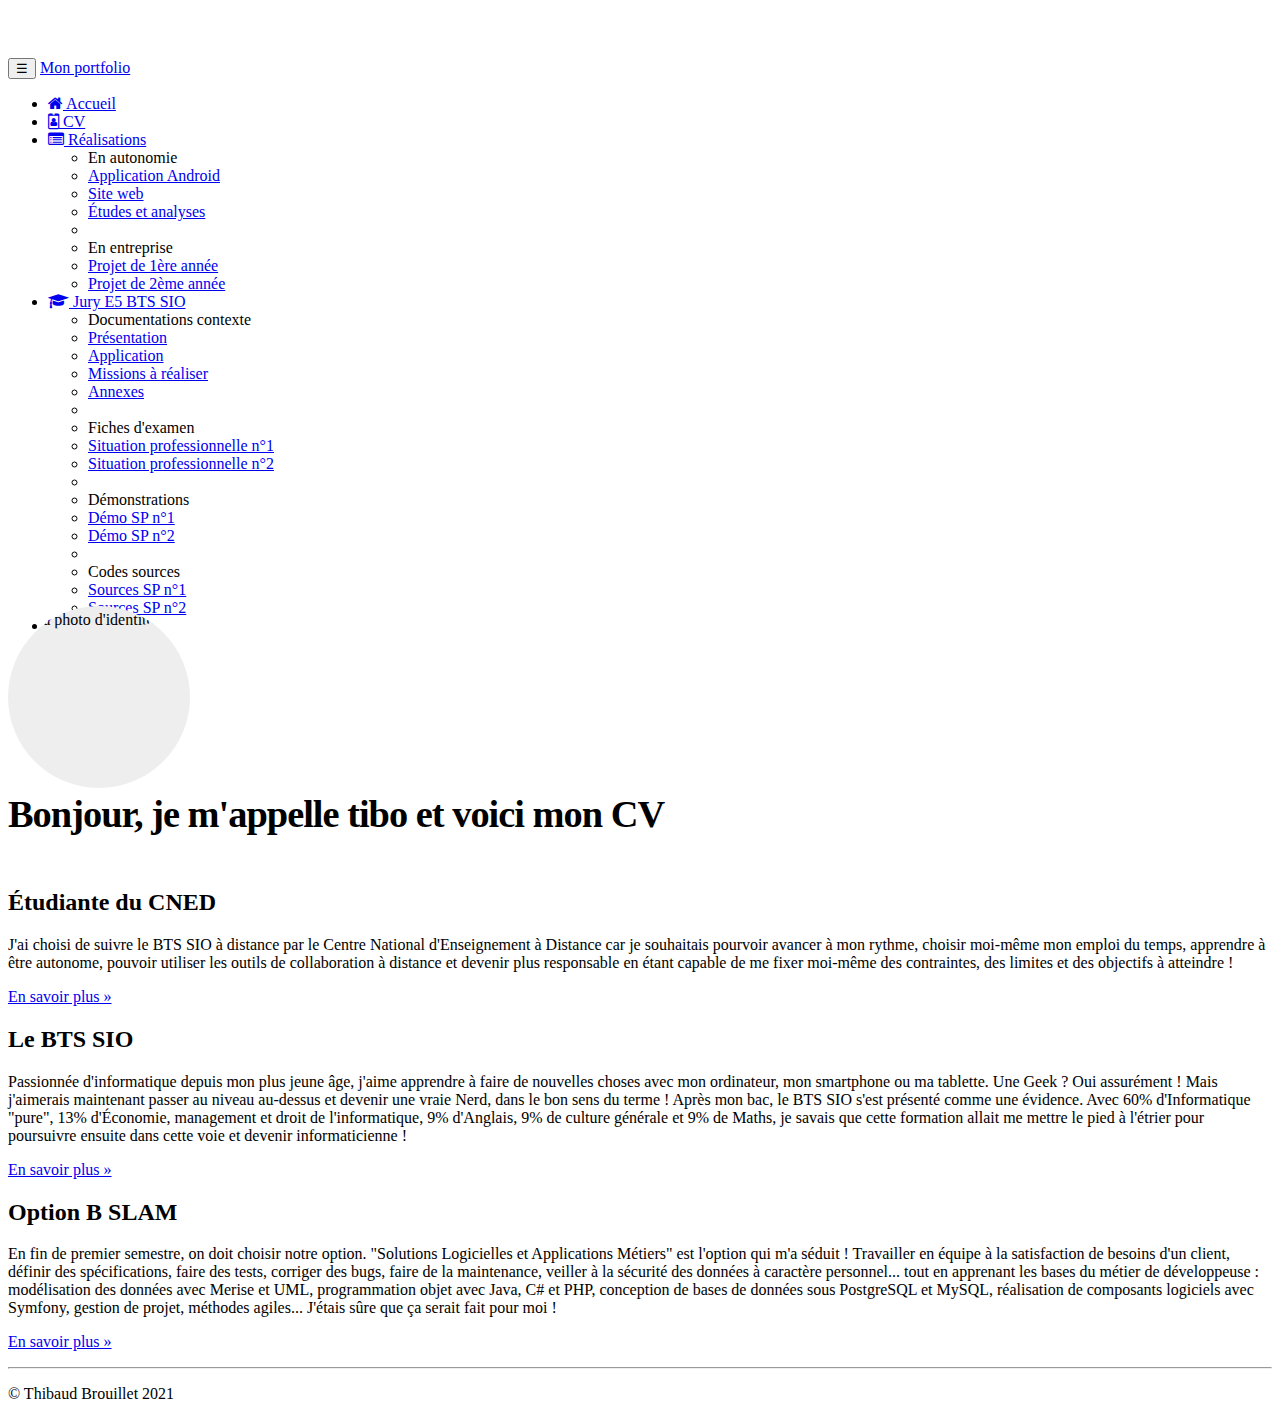
==== pages/cv.html @ 74fdf625 "ajout favicon" ====
<!DOCTYPE html>
<!--
To change this license header, choose License Headers in Project Properties.
To change this template file, choose Tools | Templates
and open the template in the editor.
-->
<html lang="fr">
    <head>
        <!-- Required meta tags -->
        <meta charset="utf-8">
        <meta name="viewport" content="width=device-width, initial-scale=1, shrink-to-fit=no">
        <meta name="description">
        <meta name="author" content="Thibaud Brouillet">
        <link rel="icon" href="../favicon.ico">

        <!-- Bootstrap CSS -->
        <link rel="stylesheet" href="https://cdn.jsdelivr.net/npm/bootstrap@4.6.1/dist/css/bootstrap.min.css" integrity="sha384-zCbKRCUGaJDkqS1kPbPd7TveP5iyJE0EjAuZQTgFLD2ylzuqKfdKlfG/eSrtxUkn" crossorigin="anonymous">
        <link href="https://maxcdn.bootstrapcdn.com/font-awesome/4.7.0/css/font-awesome.min.css"
              rel="stylesheet">
        <title>Portfolio de Thibaud Brouillet (BTS SIO 2022)</title>
        <link href="../css/cv.css" rel="stylesheet">
    </head>
        
    <body>
  

        <!-- Optional JavaScript; choose one of the two! -->

        <!-- Option 1: jQuery and Bootstrap Bundle (includes Popper) -->
        <script src="https://cdn.jsdelivr.net/npm/jquery@3.5.1/dist/jquery.slim.min.js" integrity="sha384-DfXdz2htPH0lsSSs5nCTpuj/zy4C+OGpamoFVy38MVBnE+IbbVYUew+OrCXaRkfj" crossorigin="anonymous"></script>
        <script src="https://cdn.jsdelivr.net/npm/bootstrap@4.6.1/dist/js/bootstrap.bundle.min.js" integrity="sha384-fQybjgWLrvvRgtW6bFlB7jaZrFsaBXjsOMm/tB9LTS58ONXgqbR9W8oWht/amnpF" crossorigin="anonymous"></script>

        <!-- Option 2: Separate Popper and Bootstrap JS -->
        <!--
        <script src="https://cdn.jsdelivr.net/npm/jquery@3.5.1/dist/jquery.slim.min.js" integrity="sha384-DfXdz2htPH0lsSSs5nCTpuj/zy4C+OGpamoFVy38MVBnE+IbbVYUew+OrCXaRkfj" crossorigin="anonymous"></script>
        <script src="https://cdn.jsdelivr.net/npm/popper.js@1.16.1/dist/umd/popper.min.js" integrity="sha384-9/reFTGAW83EW2RDu2S0VKaIzap3H66lZH81PoYlFhbGU+6BZp6G7niu735Sk7lN" crossorigin="anonymous"></script>
        <script src="https://cdn.jsdelivr.net/npm/bootstrap@4.6.1/dist/js/bootstrap.min.js" integrity="sha384-VHvPCCyXqtD5DqJeNxl2dtTyhF78xXNXdkwX1CZeRusQfRKp+tA7hAShOK/B/fQ2" crossorigin="anonymous"></script>
        -->
        <nav class="navbar navbar-dark bg-dark fixed-top navbar-expand-md">
            <div class="container">
                <button type="button" class="navbar-toggler" data-toggle="collapse"
                        data-target="#navbar" aria-controls="navbar">
                    <span class="sr-only">Navigation raccourcie</span>☰
                </button>
                <a class="navbar-brand" href="#">Mon portfolio</a>
                <div id="navbar" class="navbar-collapse collapse">
                    <ul class="nav navbar-nav">
                        <li class="active nav-item">
                            <a href="index.html" class="nav-link">
                                <span class="fa fa-home"></span> Accueil
                            </a>
                        </li>
                        <li class="nav-item">
                            <a href="pages/cv.html" class="nav-link">
                                <span class="fa fa-id-badge"></span> CV
                            </a>
                        </li>

                        <li class="dropdown nav-item">
                            <a href="#" class="dropdown-toggle nav-link"
                               data-toggle="dropdown" role="button">
                                <span class="fa fa-list-alt"></span> Réalisations <span class="caret"></span>
                            </a>
                            <ul class="dropdown-menu" role="menu">
                                <li role="presentation" class="dropdown-header dropdown-item">
                                    En autonomie</li>
                                <li role="presentation" class="dropdown-item">
                                    <a role="menuitem" href="#">Application Android</a>
                                </li>
                                <li role="presentation" class="dropdown-item">
                                    <a role="menuitem" href="#">Site web</a>
                                </li>
                                <li role="presentation" class="dropdown-item">
                                    <a role="menuitem" href="#">Études et analyses</a>
                                </li>
                                <li role="presentation" class="dropdown-divider"></li>
                                <li role="presentation" class="dropdown-header dropdown-item">
                                    En entreprise</li>
                                <li role="presentation" class="dropdown-item">
                                    <a role="menuitem" href="#">Projet de 1ère année</a>
                                </li>
                                <li role="presentation" class="dropdown-item">
                                    <a role="menuitem" href="#">Projet de 2ème année</a>
                                </li>
                            </ul>
                        </li>
                        <li class="dropdown nav-item">
                            <a href="#" class="dropdown-toggle nav-link"
                               data-toggle="dropdown" role="button">
                                <span class="fa fa-graduation-cap"></span>
                                Jury E5 BTS SIO
                                <span class="caret"></span>
                            </a>
                            <ul class="dropdown-menu" role="menu">
                                <li class="dropdown-header dropdown-item" role="presentation">
                                    Documentations contexte</li>
                                <li role="presentation" class="dropdown-item">
                                    <a role="menuitem" href="#">Présentation</a></li>
                                <li role="presentation" class="dropdown-item">
                                    <a role="menuitem" href="#">Application</a></li>
                                <li role="presentation" class="dropdown-item">
                                    <a role="menuitem" href="#">Missions à réaliser</a></li>
                                <li role="presentation" class="dropdown-item">
                                    <a role="menuitem" href="#">Annexes</a></li>
                                <li role="presentation" class="dropdown-divider"></li>
                                <li role="presentation" class="dropdown-header dropdown-item">
                                    Fiches d'examen</li>
                                <li role="presentation" class="dropdown-item">
                                    <a role="menuitem" href="#">Situation professionnelle n°1</a></li>
                                <li role="presentation" class="dropdown-item">
                                    <a role="menuitem" href="#">Situation professionnelle n°2</a></li>
                                <li role="presentation" class="dropdown-divider"></li>
                                <li role="presentation" class="dropdown-header dropdown-item">
                                    Démonstrations</li>
                                <li role="presentation" class="dropdown-item">
                                    <a role="menuitem" href="#">Démo SP n°1</a></li>
                                <li role="presentation" class="dropdown-item">
                                    <a role="menuitem" href="#">Démo SP n°2</a></li>
                                <li role="presentation" class="dropdown-divider"></li>
                                <li role="presentation" class="dropdown-header dropdown-item">
                                    Codes sources</li>
                                <li role="presentation" class="dropdown-item">
                                    <a role="menuitem" href="#">Sources SP n°1</a></li>
                                <li role="presentation" class="dropdown-item">
                                    <a role="menuitem" href="#">Sources SP n°2</a></li>
                            </ul>
                        </li>

                        <li class="nav-item">
                            <a href="#" class="nav-link"><span class="fa fa-envelope"></span>
                                Me contacter
                            </a>
                        </li>

                    </ul>
                </div>
            </div>    
        </nav>
        
        <div class="jumbotron">
            <div class="container">
                <div class="row cadreCV">
                    <div id="cv-entete" class="text-center">
                        <div id="cv-photo">
                            <img src="../images/tibo.png" alt="Ma photo d'identité">
                        </div>
                        <div id="cv-intro">
                            <h1>Bonjour, je m'appelle tibo et voici mon CV</h1>
                        </div>
                    </div>
                </div>
            </div>
        </div>
        
        <footer>
            <div class="container">
                <div class="row">
                    <div class="col-lg-4">
                        <h2>Étudiante du CNED</h2>
                        <p>J'ai choisi de suivre le BTS SIO à distance par le Centre National
                            d'Enseignement à Distance car je souhaitais pourvoir avancer à mon rythme,
                            choisir moi-même mon emploi du temps, apprendre à être autonome, pouvoir
                            utiliser les outils de collaboration à distance et devenir plus responsable en
                            étant capable de me fixer moi-même des contraintes, des limites et des
                            objectifs à atteindre !
                        </p>
                        <p><a class="btn btn-secondary" href="http://www.cned.fr" target="_blank"
                              role="button">En savoir plus »</a>
                        </p>
                    </div>
                    <div class="col-lg-4">
                        <h2>Le BTS SIO</h2>
                        <p>Passionnée d'informatique depuis mon plus jeune âge, j'aime apprendre à faire
                            de nouvelles choses avec mon ordinateur, mon smartphone ou ma tablette. Une
                            Geek ? Oui assurément ! Mais j'aimerais maintenant passer au niveau au-dessus
                            et devenir une vraie Nerd, dans le bon sens du terme ! Après mon bac, le BTS
                            SIO s'est présenté comme une évidence. Avec 60% d'Informatique "pure", 13%
                            d'Économie, management et droit de l'informatique, 9% d'Anglais, 9% de culture
                            générale et 9% de Maths, je savais que cette formation allait me mettre le
                            pied à l'étrier pour poursuivre ensuite dans cette voie et devenir
                            informaticienne !
                        </p>
                        <p><a class="btn btn-secondary" href="https://fr.wikipedia.org/wiki/Brevet_de_tec
                              hnicien_supérieur_-_Services_informatiques_aux_organisations"
                              target="_blank" role="button">En savoir plus »</a>
                        </p>
                    </div>
                    <div class="col-lg-4">
                        <h2>Option B SLAM</h2>
                        <p>En fin de premier semestre, on doit choisir notre option. "Solutions
                            Logicielles et Applications Métiers" est l'option qui m'a séduit&nbsp;!
                            Travailler en équipe à la satisfaction de besoins d'un client, définir des
                            spécifications, faire des tests, corriger des bugs, faire de la maintenance,
                            veiller à la sécurité des données à caractère personnel... tout en apprenant
                            les bases du métier de développeuse : modélisation des données
                            avec Merise et UML, programmation objet avec Java, C# et PHP, conception
                            de bases de données sous PostgreSQL et MySQL, réalisation de
                            composants logiciels avec Symfony, gestion de projet, méthodes agiles...
                            J'étais sûre que ça serait fait pour moi !
                        </p>
                        <p><a class="btn btn-secondary" href="https://www.onisep.fr/Ressources/Univers-Fo
                              rmation/Formations/Post-bac/bts-services-informatiques-aux-organisations-op
                              tion-b-solutions-logicielles-et-applications-metiers" target="_blank"
                              role="button">En savoir plus »</a>
                        </p>
                    </div>
                </div>
                <hr>
                <p class="text-center" id="copyright">© Thibaud Brouillet 2021</p>
            </div>
        </footer> 

    
       
    </body>
</html>
---- css/cv.css ----
/*
To change this license header, choose License Headers in Project Properties.
To change this template file, choose Tools | Templates
and open the template in the editor.
*/
/* 
    Created on : 16 déc. 2021, 13:54:42
    Author     : thibaud.brouillet
*/

body { padding-top: 50px; }
.cadreCV { padding-bottom: 15px; background: white; }
/****************************************
* En-tête du CV
****************************************/
#cv-entete { margin-top: -45px; width: 100%;}
#cv-photo { width: 172px; height: 172px; border-radius: 50%; overflow: hidden; padding: 5px;
 background: #eee; display: inline-block; }
#cv-photo img { width: 160px; height: 160px; border-radius: 50%; }
#cv-intro h1 { margin: 0; padding: 0; font-size: 2.4em; font-weight: 700;
 letter-spacing: -1px;}
#cv-intro h1 span { color: rgb(226,0,26); }
#cv-intro::after { background: url('css/images/ligne.png'); /* Dossier "images" est un sous-
 dossier de "css" (à créer) */
 width: 100%; height: 3px; margin-top: 15px; content: ''; display: block;}
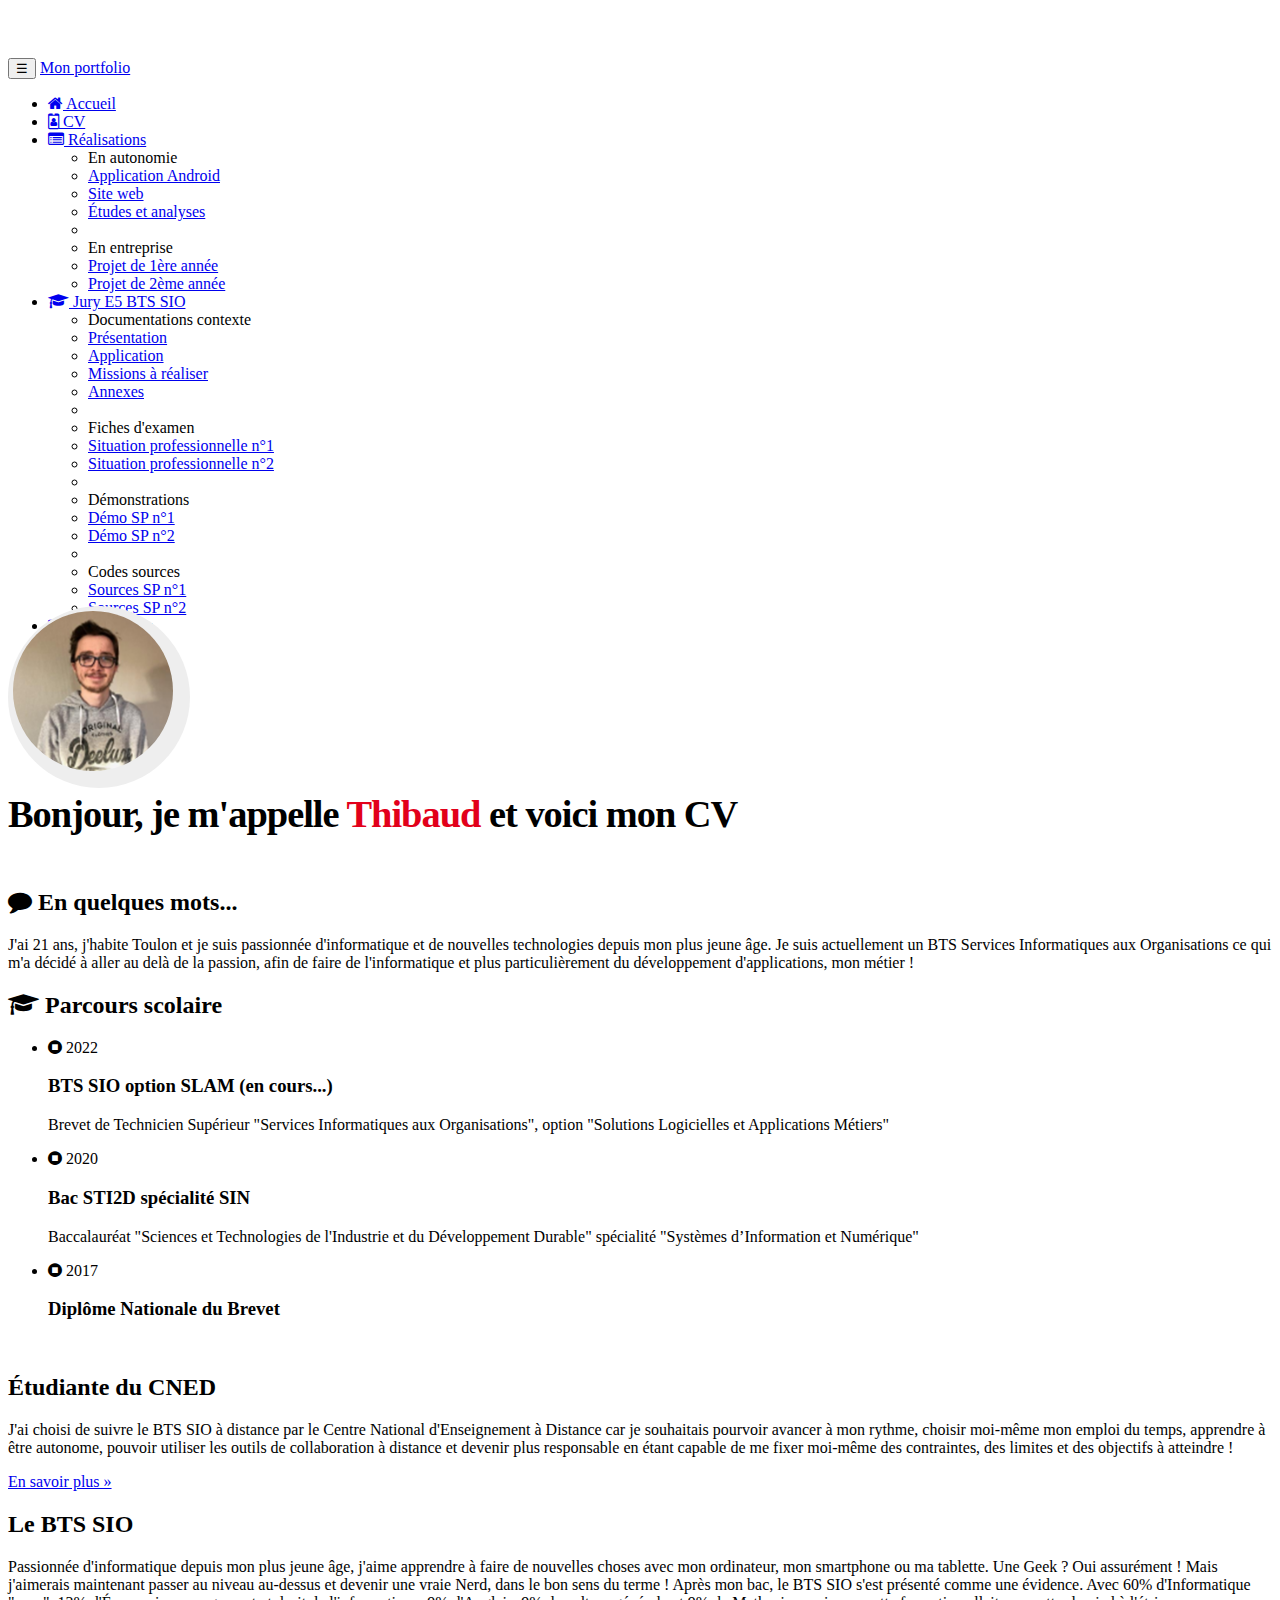
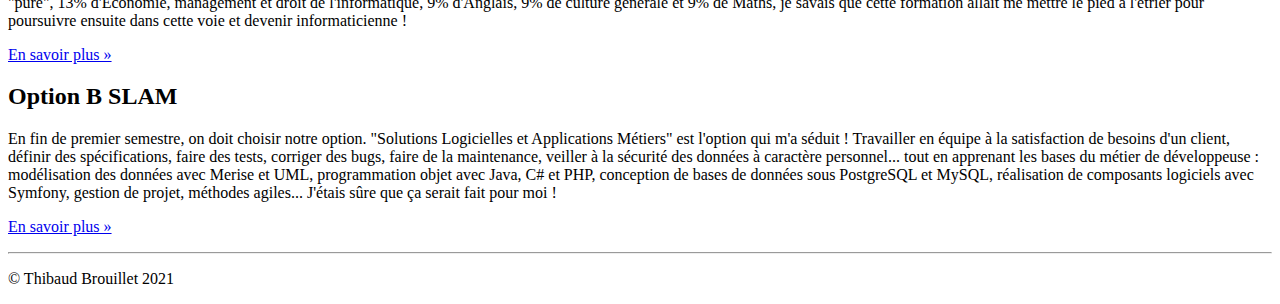
==== commit dafe0c40: "ajout partie gauche tableau" ====
--- a/pages/cv.html
+++ b/pages/cv.html
@@ -20,9 +20,9 @@
         <title>Portfolio de Thibaud Brouillet (BTS SIO 2022)</title>
         <link href="../css/cv.css" rel="stylesheet">
     </head>
-        
+
     <body>
-  
+
 
         <!-- Optional JavaScript; choose one of the two! -->
 
@@ -136,7 +136,7 @@
                 </div>
             </div>    
         </nav>
-        
+
         <div class="jumbotron">
             <div class="container">
                 <div class="row cadreCV">
@@ -145,13 +145,67 @@
                             <img src="../images/tibo.png" alt="Ma photo d'identité">
                         </div>
                         <div id="cv-intro">
-                            <h1>Bonjour, je m'appelle tibo et voici mon CV</h1>
+                            <h1>Bonjour, je m'appelle <span>Thibaud</span>  et voici mon CV</h1>
                         </div>
                     </div>
                 </div>
             </div>
         </div>
-        
+
+        <div class="row cadreCV">
+            <div class="col-xs-12 col-sm-7">
+                <!-- Partie gauche -->
+                <div class="rubrique clearfix">
+                    <h2><span class="fa fa-comment"></span> En quelques mots...</h2>
+                    <p>J'ai 21 ans, j'habite Toulon et je suis passionnée d'informatique et de
+                        nouvelles technologies depuis mon plus jeune âge. Je suis actuellement un
+                        BTS Services Informatiques aux Organisations ce qui m'a décidé à aller au
+                        delà de la passion, afin de faire de l'informatique et plus particulièrement
+                        du développement d'applications, mon métier&nbsp;!
+                    </p>
+                    <div class="rubrique clearfix">
+                        <h2><span class="fa fa-graduation-cap"></span> Parcours scolaire</h2>
+                        <ul id="parcours" class="clearfix">
+                            <li>
+                                <div class="date float-left">
+                                    <span class="fa fa-stop-circle"></span>&nbsp;2022
+                                </div>
+                                <div class="details float-right">
+                                    <h3>BTS SIO option SLAM (en cours...)</h3>
+                                    <p>Brevet de Technicien Supérieur "Services Informatiques aux
+                                        Organisations", option "Solutions Logicielles et Applications
+                                        Métiers"</p>
+                                </div>
+                            </li>
+                            <li>
+                                <div class="date float-left">
+                                    <span class="fa fa-stop-circle"></span>&nbsp;2020
+                                </div>
+                                <div class="details float-right">
+                                    <h3>Bac STI2D spécialité SIN</h3>
+                                    <p>Baccalauréat "Sciences et Technologies de l'Industrie et du
+                                        Développement Durable" spécialité "Systèmes d’Information et
+                                        Numérique"</p>
+                                </div>
+                            </li>
+                            <li>
+                                <div class="date float-left">
+                                    <span class="fa fa-stop-circle"></span>&nbsp;2017
+                                </div>
+                                <div class="details float-right">
+                                    <h3>Diplôme Nationale du Brevet</h3>
+                                    <p></p>
+                                </div>
+                            </li>
+                        </ul>
+                    </div>
+                </div>
+            </div>
+            <div class="col-xs-12 col-sm-5">
+                <!-- Partie droite -->
+            </div>
+        </div>
+
         <footer>
             <div class="container">
                 <div class="row">
@@ -210,7 +264,7 @@
             </div>
         </footer> 
 
-    
-       
+
+
     </body>
 </html>
--- a/css/cv.css
+++ b/css/cv.css
@@ -22,4 +22,4 @@
 #cv-intro h1 span { color: rgb(226,0,26); }
 #cv-intro::after { background: url('css/images/ligne.png'); /* Dossier "images" est un sous-
  dossier de "css" (à créer) */
- width: 100%; height: 3px; margin-top: 15px; content: ''; display: block;}+ width: 100%; height: 3px; margin-top: 15px; content: ''; display: block;}
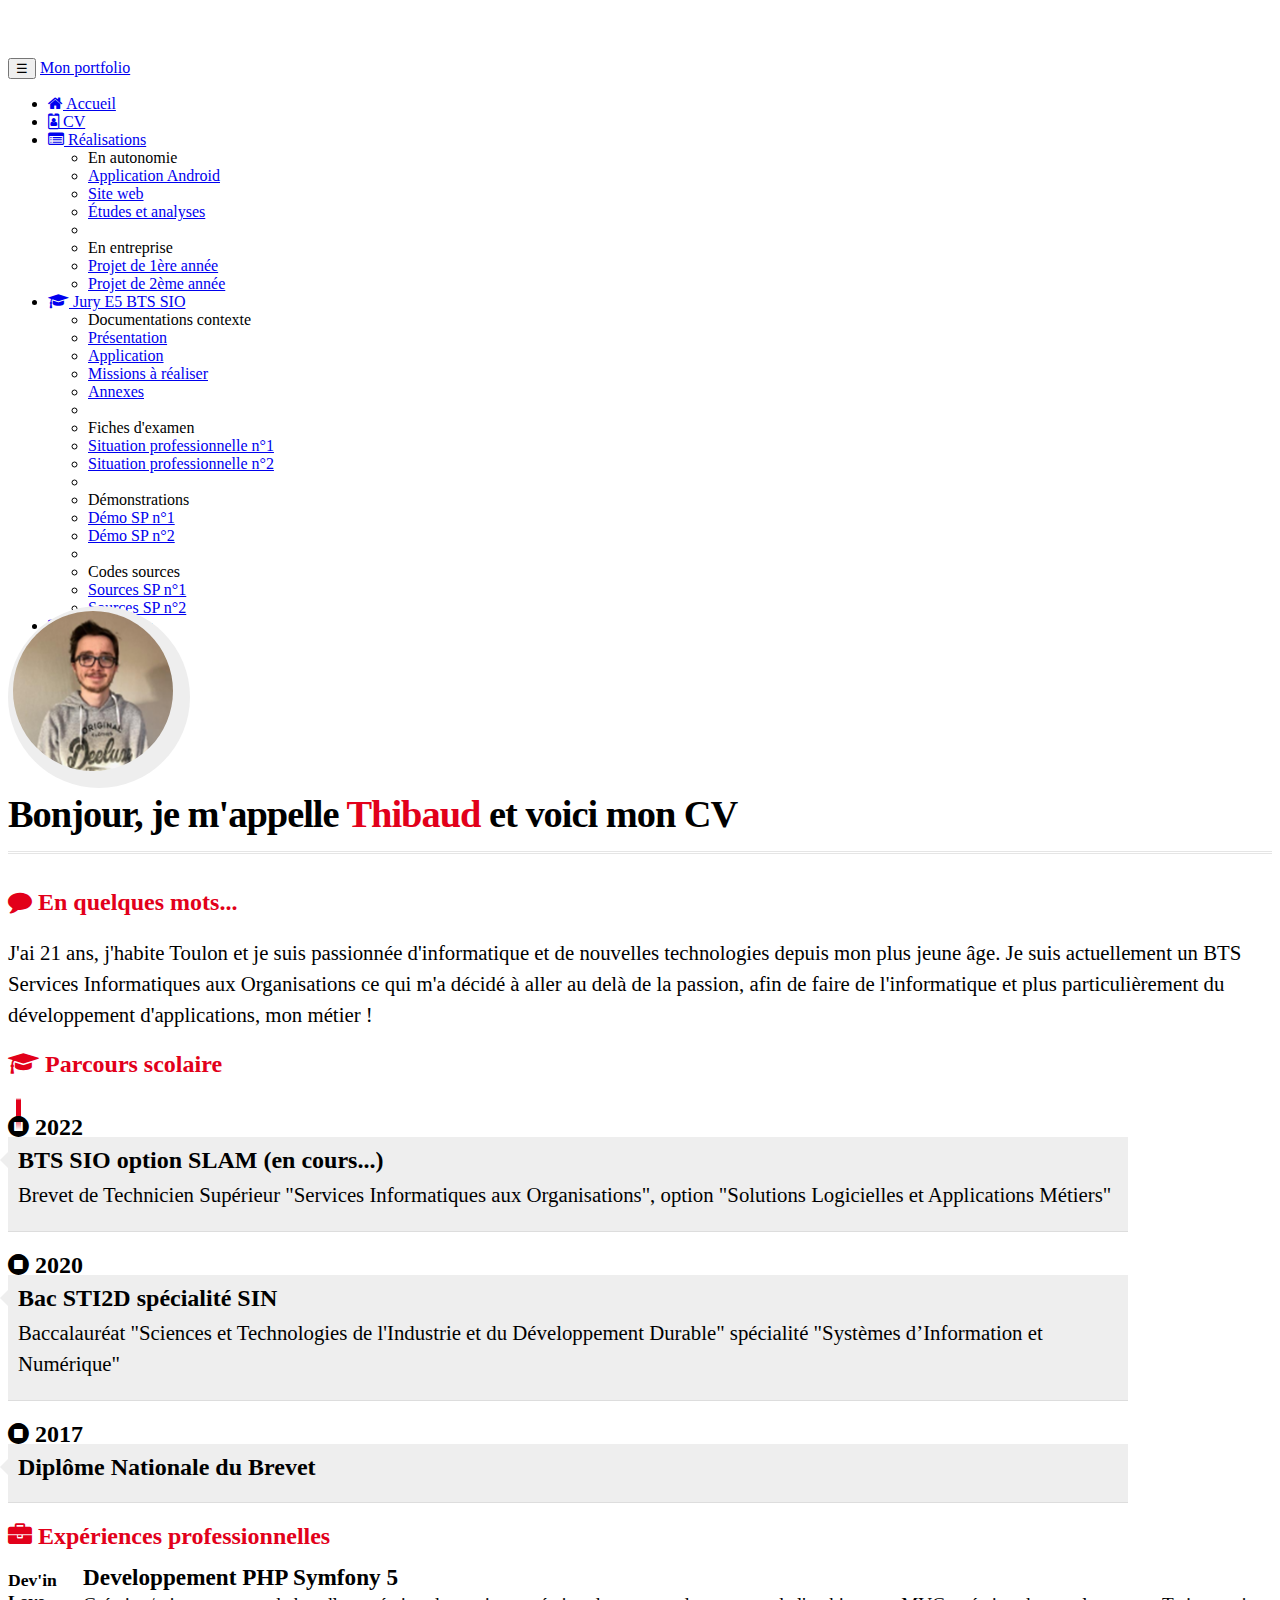
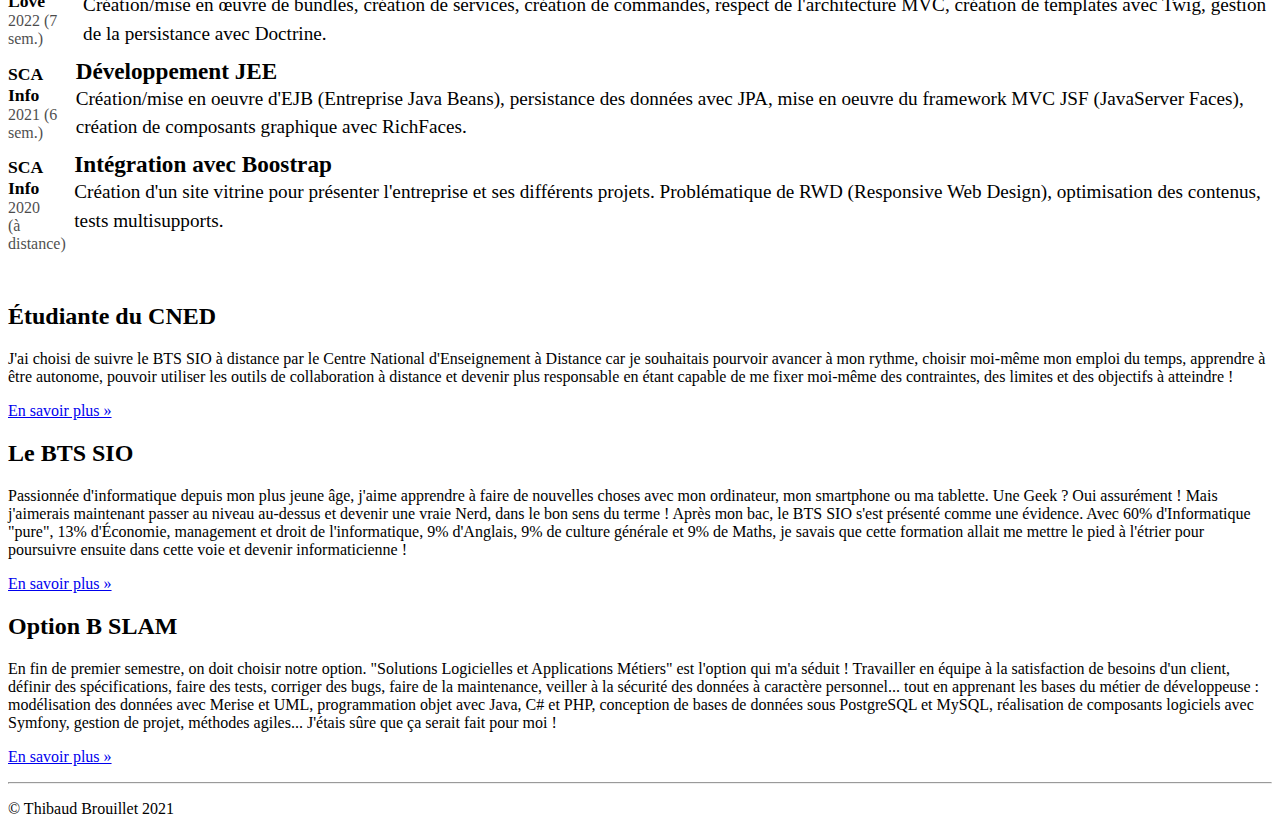
==== commit 77c8393e: "correction affichage div" ====
--- a/pages/cv.html
+++ b/pages/cv.html
@@ -46,7 +46,7 @@
                 <div id="navbar" class="navbar-collapse collapse">
                     <ul class="nav navbar-nav">
                         <li class="active nav-item">
-                            <a href="index.html" class="nav-link">
+                            <a href="../index.html" class="nav-link">
                                 <span class="fa fa-home"></span> Accueil
                             </a>
                         </li>
@@ -149,122 +149,164 @@
                         </div>
                     </div>
                 </div>
-            </div>
-        </div>
-
-        <div class="row cadreCV">
-            <div class="col-xs-12 col-sm-7">
-                <!-- Partie gauche -->
-                <div class="rubrique clearfix">
-                    <h2><span class="fa fa-comment"></span> En quelques mots...</h2>
-                    <p>J'ai 21 ans, j'habite Toulon et je suis passionnée d'informatique et de
-                        nouvelles technologies depuis mon plus jeune âge. Je suis actuellement un
-                        BTS Services Informatiques aux Organisations ce qui m'a décidé à aller au
-                        delà de la passion, afin de faire de l'informatique et plus particulièrement
-                        du développement d'applications, mon métier&nbsp;!
-                    </p>
-                    <div class="rubrique clearfix">
-                        <h2><span class="fa fa-graduation-cap"></span> Parcours scolaire</h2>
-                        <ul id="parcours" class="clearfix">
-                            <li>
-                                <div class="date float-left">
-                                    <span class="fa fa-stop-circle"></span>&nbsp;2022
-                                </div>
-                                <div class="details float-right">
-                                    <h3>BTS SIO option SLAM (en cours...)</h3>
-                                    <p>Brevet de Technicien Supérieur "Services Informatiques aux
-                                        Organisations", option "Solutions Logicielles et Applications
-                                        Métiers"</p>
-                                </div>
-                            </li>
-                            <li>
-                                <div class="date float-left">
-                                    <span class="fa fa-stop-circle"></span>&nbsp;2020
-                                </div>
-                                <div class="details float-right">
-                                    <h3>Bac STI2D spécialité SIN</h3>
-                                    <p>Baccalauréat "Sciences et Technologies de l'Industrie et du
-                                        Développement Durable" spécialité "Systèmes d’Information et
-                                        Numérique"</p>
-                                </div>
-                            </li>
-                            <li>
-                                <div class="date float-left">
-                                    <span class="fa fa-stop-circle"></span>&nbsp;2017
-                                </div>
-                                <div class="details float-right">
-                                    <h3>Diplôme Nationale du Brevet</h3>
-                                    <p></p>
-                                </div>
-                            </li>
-                        </ul>
+
+
+
+                <div class="row cadreCV">
+                    <div class="col-xs-12 col-sm-7">
+                        <!-- Partie gauche -->
+                        <div class="rubrique clearfix">
+                            <h2><span class="fa fa-comment"></span> En quelques mots...</h2>
+                            <p>J'ai 21 ans, j'habite Toulon et je suis passionnée d'informatique et de
+                                nouvelles technologies depuis mon plus jeune âge. Je suis actuellement un
+                                BTS Services Informatiques aux Organisations ce qui m'a décidé à aller au
+                                delà de la passion, afin de faire de l'informatique et plus particulièrement
+                                du développement d'applications, mon métier&nbsp;!
+                            </p>
+                            <div class="rubrique clearfix">
+                                <h2><span class="fa fa-graduation-cap"></span> Parcours scolaire</h2>
+                                <ul id="parcours" class="clearfix">
+                                    <li>
+                                        <div class="date float-left">
+                                            <span class="fa fa-stop-circle"></span>&nbsp;2022
+                                        </div>
+                                        <div class="details float-right">
+                                            <h3>BTS SIO option SLAM (en cours...)</h3>
+                                            <p>Brevet de Technicien Supérieur "Services Informatiques aux
+                                                Organisations", option "Solutions Logicielles et Applications
+                                                Métiers"</p>
+                                        </div>
+                                    </li>
+                                    <li>
+                                        <div class="date float-left">
+                                            <span class="fa fa-stop-circle"></span>&nbsp;2020
+                                        </div>
+                                        <div class="details float-right">
+                                            <h3>Bac STI2D spécialité SIN</h3>
+                                            <p>Baccalauréat "Sciences et Technologies de l'Industrie et du
+                                                Développement Durable" spécialité "Systèmes d’Information et
+                                                Numérique"</p>
+                                        </div>
+                                    </li>
+                                    <li>
+                                        <div class="date float-left">
+                                            <span class="fa fa-stop-circle"></span>&nbsp;2017
+                                        </div>
+                                        <div class="details float-right">
+                                            <h3>Diplôme Nationale du Brevet</h3>
+                                            <p></p>
+                                        </div>
+                                    </li>
+                                </ul>
+                            </div>
+                        </div>
+                    </div>
+                    <div class="col-xs-12 col-sm-5">
+                        <!-- Partie droite -->
+                        <div class="rubrique clearfix">
+                            <h2><span class="fa fa-briefcase"></span> Expériences professionnelles</h2>
+                            <div class="experience clearfix">
+                                <div class="col-3">
+                                    <div class="lieu">Dev'in Love</div>
+                                    <div class="date">2022 (7 sem.)</div>
+                                </div>
+                                <div class="col-9">
+                                    <div class="profession">Developpement PHP Symfony 5</div>
+                                    <div class="details">Création/mise en œuvre de bundles, création de services,
+                                        création de commandes, respect de l'architecture MVC, création de templates
+                                        avec Twig, gestion de la persistance avec Doctrine.
+                                    </div>
+                                </div>
+                            </div>
+                            <div class="experience clearfix">
+                                <div class="col-3">
+                                    <div class="lieu">SCA Info</div>
+                                    <div class="date">2021 (6 sem.)</div>
+                                </div>
+                                <div class="col-9">
+                                    <div class="profession">Développement JEE</div>
+                                    <div class="details">Création/mise en oeuvre d'EJB (Entreprise Java Beans),
+                                        persistance des données avec JPA, mise en oeuvre du framework MVC JSF
+                                        (JavaServer Faces), création de composants graphique avec RichFaces.
+                                    </div>
+                                </div>
+                            </div>
+                            <div class="experience clearfix">
+                                <div class="col-3">
+                                    <div class="lieu">SCA Info</div>
+                                    <div class="date">2020<br>(à distance)</div>
+                                </div>
+                                <div class="col-9">
+                                    <div class="profession">Intégration avec Boostrap</div>
+                                    <div class="details">Création d'un site vitrine pour présenter l'entreprise et
+                                        ses différents projets. Problématique de RWD (Responsive Web Design),
+                                        optimisation des contenus, tests multisupports.
+                                    </div>
+                                </div>
+                            </div>
+                        </div>
+
                     </div>
                 </div>
             </div>
-            <div class="col-xs-12 col-sm-5">
-                <!-- Partie droite -->
-            </div>
+
+            <footer>
+                <div class="container">
+                    <div class="row">
+                        <div class="col-lg-4">
+                            <h2>Étudiante du CNED</h2>
+                            <p>J'ai choisi de suivre le BTS SIO à distance par le Centre National
+                                d'Enseignement à Distance car je souhaitais pourvoir avancer à mon rythme,
+                                choisir moi-même mon emploi du temps, apprendre à être autonome, pouvoir
+                                utiliser les outils de collaboration à distance et devenir plus responsable en
+                                étant capable de me fixer moi-même des contraintes, des limites et des
+                                objectifs à atteindre !
+                            </p>
+                            <p><a class="btn btn-secondary" href="http://www.cned.fr" target="_blank"
+                                  role="button">En savoir plus »</a>
+                            </p>
+                        </div>
+                        <div class="col-lg-4">
+                            <h2>Le BTS SIO</h2>
+                            <p>Passionnée d'informatique depuis mon plus jeune âge, j'aime apprendre à faire
+                                de nouvelles choses avec mon ordinateur, mon smartphone ou ma tablette. Une
+                                Geek ? Oui assurément ! Mais j'aimerais maintenant passer au niveau au-dessus
+                                et devenir une vraie Nerd, dans le bon sens du terme ! Après mon bac, le BTS
+                                SIO s'est présenté comme une évidence. Avec 60% d'Informatique "pure", 13%
+                                d'Économie, management et droit de l'informatique, 9% d'Anglais, 9% de culture
+                                générale et 9% de Maths, je savais que cette formation allait me mettre le
+                                pied à l'étrier pour poursuivre ensuite dans cette voie et devenir
+                                informaticienne !
+                            </p>
+                            <p><a class="btn btn-secondary" href="https://fr.wikipedia.org/wiki/Brevet_de_tec
+                                  hnicien_supérieur_-_Services_informatiques_aux_organisations"
+                                  target="_blank" role="button">En savoir plus »</a>
+                            </p>
+                        </div>
+                        <div class="col-lg-4">
+                            <h2>Option B SLAM</h2>
+                            <p>En fin de premier semestre, on doit choisir notre option. "Solutions
+                                Logicielles et Applications Métiers" est l'option qui m'a séduit&nbsp;!
+                                Travailler en équipe à la satisfaction de besoins d'un client, définir des
+                                spécifications, faire des tests, corriger des bugs, faire de la maintenance,
+                                veiller à la sécurité des données à caractère personnel... tout en apprenant
+                                les bases du métier de développeuse : modélisation des données
+                                avec Merise et UML, programmation objet avec Java, C# et PHP, conception
+                                de bases de données sous PostgreSQL et MySQL, réalisation de
+                                composants logiciels avec Symfony, gestion de projet, méthodes agiles...
+                                J'étais sûre que ça serait fait pour moi !
+                            </p>
+                            <p><a class="btn btn-secondary" href="https://www.onisep.fr/Ressources/Univers-Fo
+                                  rmation/Formations/Post-bac/bts-services-informatiques-aux-organisations-op
+                                  tion-b-solutions-logicielles-et-applications-metiers" target="_blank"
+                                  role="button">En savoir plus »</a>
+                            </p>
+                        </div>
+                    </div>
+                    <hr>
+                    <p class="text-center" id="copyright">© Thibaud Brouillet 2021</p>
+                </div>
         </div>
-
-        <footer>
-            <div class="container">
-                <div class="row">
-                    <div class="col-lg-4">
-                        <h2>Étudiante du CNED</h2>
-                        <p>J'ai choisi de suivre le BTS SIO à distance par le Centre National
-                            d'Enseignement à Distance car je souhaitais pourvoir avancer à mon rythme,
-                            choisir moi-même mon emploi du temps, apprendre à être autonome, pouvoir
-                            utiliser les outils de collaboration à distance et devenir plus responsable en
-                            étant capable de me fixer moi-même des contraintes, des limites et des
-                            objectifs à atteindre !
-                        </p>
-                        <p><a class="btn btn-secondary" href="http://www.cned.fr" target="_blank"
-                              role="button">En savoir plus »</a>
-                        </p>
-                    </div>
-                    <div class="col-lg-4">
-                        <h2>Le BTS SIO</h2>
-                        <p>Passionnée d'informatique depuis mon plus jeune âge, j'aime apprendre à faire
-                            de nouvelles choses avec mon ordinateur, mon smartphone ou ma tablette. Une
-                            Geek ? Oui assurément ! Mais j'aimerais maintenant passer au niveau au-dessus
-                            et devenir une vraie Nerd, dans le bon sens du terme ! Après mon bac, le BTS
-                            SIO s'est présenté comme une évidence. Avec 60% d'Informatique "pure", 13%
-                            d'Économie, management et droit de l'informatique, 9% d'Anglais, 9% de culture
-                            générale et 9% de Maths, je savais que cette formation allait me mettre le
-                            pied à l'étrier pour poursuivre ensuite dans cette voie et devenir
-                            informaticienne !
-                        </p>
-                        <p><a class="btn btn-secondary" href="https://fr.wikipedia.org/wiki/Brevet_de_tec
-                              hnicien_supérieur_-_Services_informatiques_aux_organisations"
-                              target="_blank" role="button">En savoir plus »</a>
-                        </p>
-                    </div>
-                    <div class="col-lg-4">
-                        <h2>Option B SLAM</h2>
-                        <p>En fin de premier semestre, on doit choisir notre option. "Solutions
-                            Logicielles et Applications Métiers" est l'option qui m'a séduit&nbsp;!
-                            Travailler en équipe à la satisfaction de besoins d'un client, définir des
-                            spécifications, faire des tests, corriger des bugs, faire de la maintenance,
-                            veiller à la sécurité des données à caractère personnel... tout en apprenant
-                            les bases du métier de développeuse : modélisation des données
-                            avec Merise et UML, programmation objet avec Java, C# et PHP, conception
-                            de bases de données sous PostgreSQL et MySQL, réalisation de
-                            composants logiciels avec Symfony, gestion de projet, méthodes agiles...
-                            J'étais sûre que ça serait fait pour moi !
-                        </p>
-                        <p><a class="btn btn-secondary" href="https://www.onisep.fr/Ressources/Univers-Fo
-                              rmation/Formations/Post-bac/bts-services-informatiques-aux-organisations-op
-                              tion-b-solutions-logicielles-et-applications-metiers" target="_blank"
-                              role="button">En savoir plus »</a>
-                        </p>
-                    </div>
-                </div>
-                <hr>
-                <p class="text-center" id="copyright">© Thibaud Brouillet 2021</p>
-            </div>
-        </footer> 
-
-
-
-    </body>
+    </footer> 
+</body>
 </html>
--- a/css/cv.css
+++ b/css/cv.css
@@ -15,11 +15,62 @@
 ****************************************/
 #cv-entete { margin-top: -45px; width: 100%;}
 #cv-photo { width: 172px; height: 172px; border-radius: 50%; overflow: hidden; padding: 5px;
- background: #eee; display: inline-block; }
+            background: #eee; display: inline-block; }
 #cv-photo img { width: 160px; height: 160px; border-radius: 50%; }
 #cv-intro h1 { margin: 0; padding: 0; font-size: 2.4em; font-weight: 700;
- letter-spacing: -1px;}
+               letter-spacing: -1px;}
 #cv-intro h1 span { color: rgb(226,0,26); }
-#cv-intro::after { background: url('css/images/ligne.png'); /* Dossier "images" est un sous-
+#cv-intro::after { background: url(../css/images/ligne.png); /* Dossier "images" est un sous-
  dossier de "css" (à créer) */
- width: 100%; height: 3px; margin-top: 15px; content: ''; display: block;}
+                   width: 100%; height: 3px; margin-top: 15px; content: ''; display: block;}
+
+/****************************************
+* Rubriques
+****************************************/
+.rubrique { margin-bottom: 15px; }
+.rubrique h2 { color: rgb(226,0,26); }
+.rubrique h2::before{ margin-right: 5px; }
+.rubrique p{ font-size: 1.3em; line-height: 1.5em; }
+
+/******************************************
+* Parcours scolaire
+******************************************/
+#parcours { margin-top: 20px; position: relative; padding: 1em 0; list-style: none; }
+#parcours::before { width: 5px; height: 100%; position: absolute; left: 7.8px; top: 0;
+                    display: block; background: linear-gradient(to bottom, #ffffff 0%,
+                        #E2001A 7%, #E2001A, #ffffff 100%); content:""; }
+#parcours li { width: 100%; z-index: 2; position: relative; float: left; }
+#parcours .date .glyphicon-record::before { background: #FFFFFF; color: #555; }
+#parcours .date { width: 75px; background-color: rgba(0, 0, 0, 0); font-size: 1.5em;
+                  font-weight: 700; display: inline-block; }
+#parcours .details { width: 325px; display: inline-block; background: #eee;
+                     position: relative; padding: 10px 10px 0 10px;
+                     border-bottom: 1px solid #ddd; margin: -4px -12px 20px 0; }
+#parcours .details::after { content: ''; position: absolute; top: 15px; right: 0;
+                            left: -16px; height: 0; width: 0; border: solid transparent;
+                            border-right-color: #eee; border-width: 8px;
+                            pointer-events: none; }
+#parcours .details h3{ font-size: 1.5em; margin: 0; padding: 0; font-weight: 700; }
+#parcours .details p{ font-size: 1.3em; margin-top: 5px; padding: 0; }
+/* Pour empêcher la déformation du parcours scolaire selon la STA */
+@media (min-width: 500px) { #parcours .date { width: 20%; }
+                            #parcours .details { width: 80%; }
+}
+@media (min-width: 768px) { #parcours .date { width: 25%; }
+                            #parcours .details { width: 75%; }
+}
+@media (min-width: 992px) { #parcours .date { width: 17%; }
+                            #parcours .details { width: 83%; }
+}
+@media (min-width: 1200px) { #parcours .date { width: 13%; }
+                             #parcours .details { width: 87%; }
+}
+
+/******************************************
+* Expériences professionnelles
+******************************************/
+.experience { display:flex; margin-bottom: 15px; }
+.experience .lieu { font-size: 1.1em; font-weight: bold; }
+.experience .date { font-size: 1em; opacity: 0.7; }
+.experience .profession { font-size: 1.45em; font-weight: bold; margin-top: -6px; }
+.experience .details { font-size: 1.2em; line-height: 1.5em; }
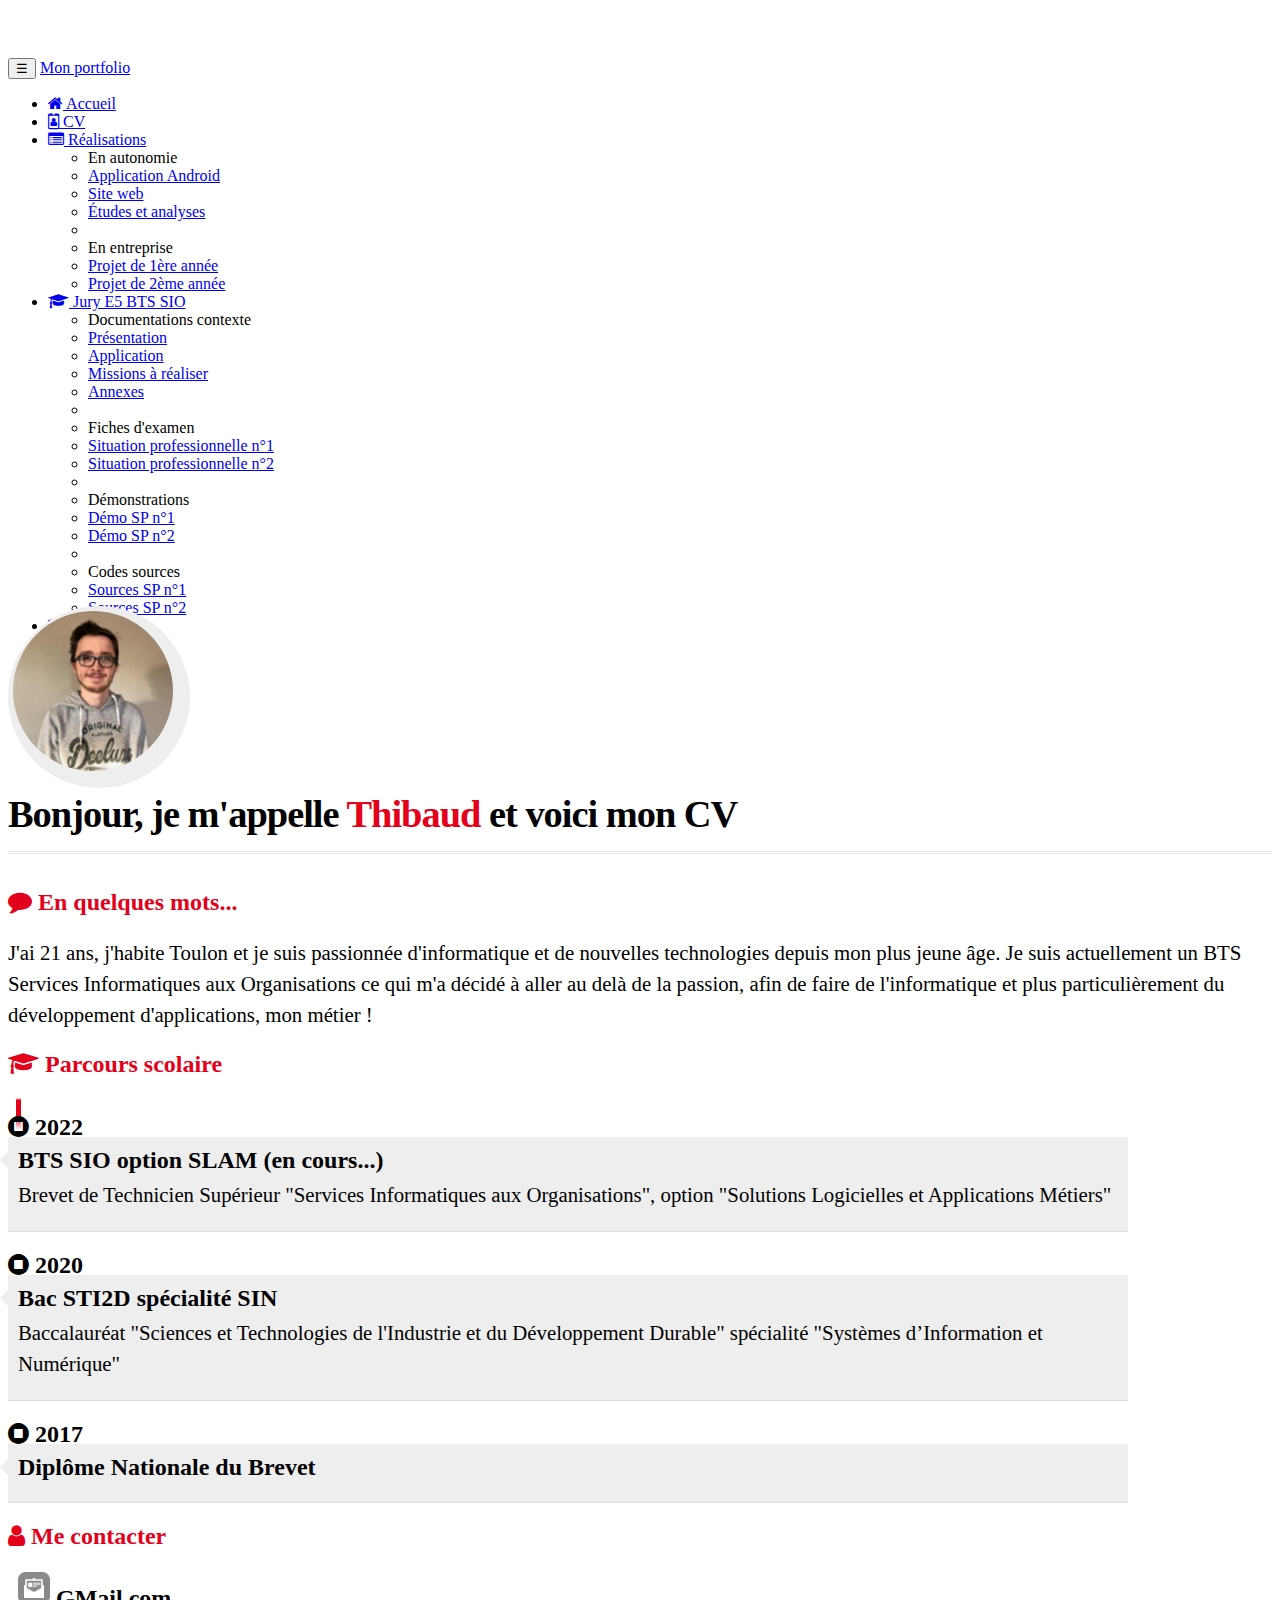
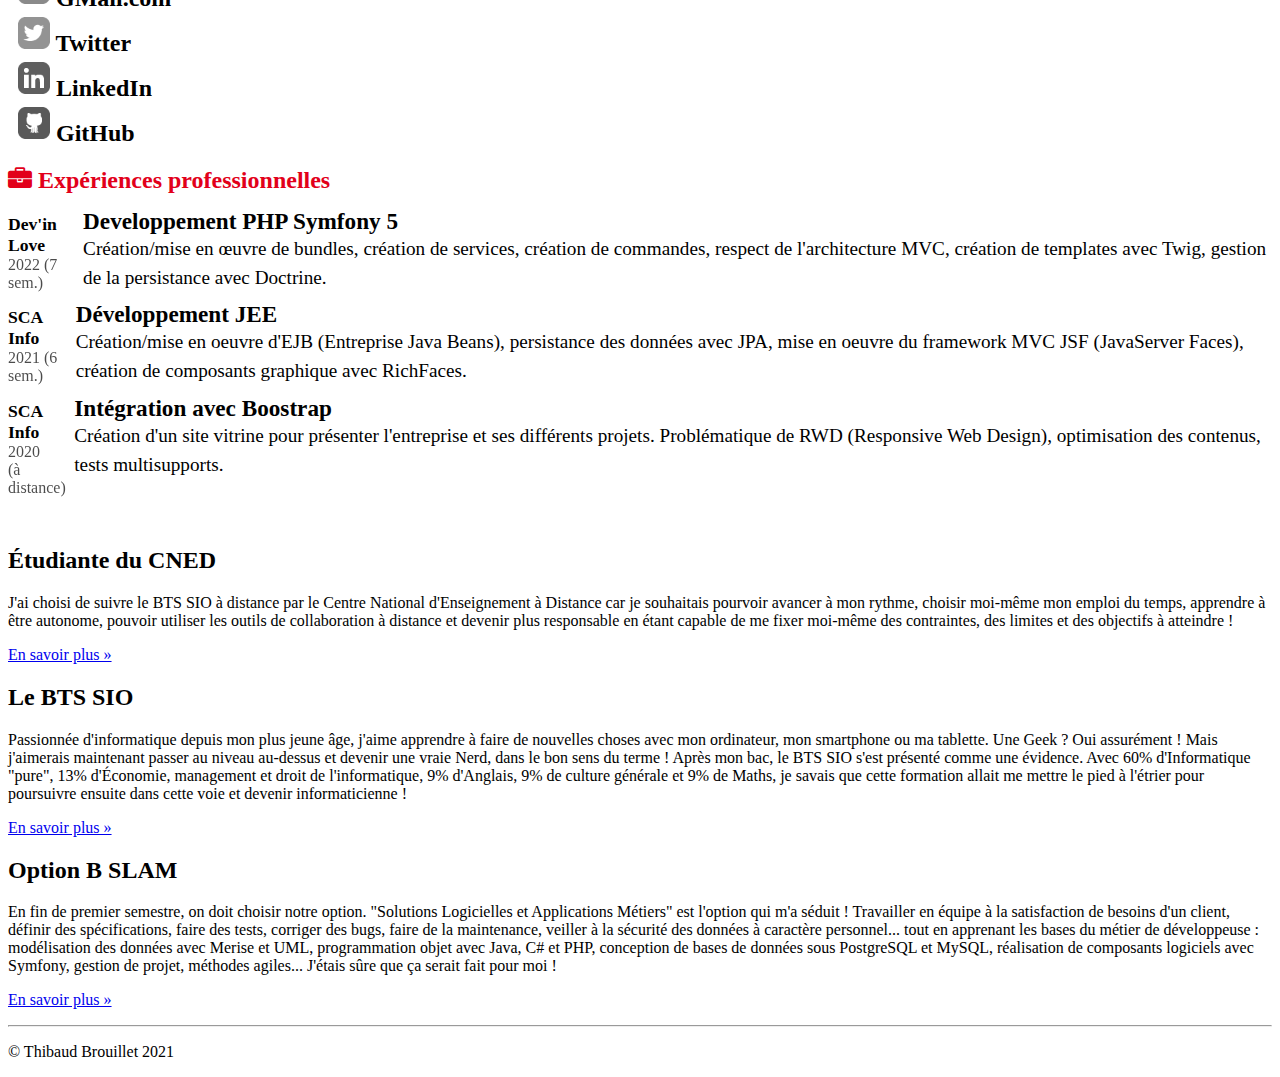
==== commit a4748a63: "contact devant experience" ====
--- a/pages/cv.html
+++ b/pages/cv.html
@@ -51,7 +51,7 @@
                             </a>
                         </li>
                         <li class="nav-item">
-                            <a href="pages/cv.html" class="nav-link">
+                            <a href="cv.html" class="nav-link">
                                 <span class="fa fa-id-badge"></span> CV
                             </a>
                         </li>
@@ -204,6 +204,46 @@
                     <div class="col-xs-12 col-sm-5">
                         <!-- Partie droite -->
                         <div class="rubrique clearfix">
+                                <h2><span class="fa fa-user"></span> Me contacter</h2>
+                                <div class="meContacter">
+                                    <div class="details float-left">
+                                        <a href="mailto:amelia.pilou@gmail.com?subject=Contact depuis le CV en ligne"
+                                           title="Mail de Amélia Pilou">
+                                            <img class="contact-icon" src="../images/cv/mail-dreamstale47.png"
+                                                 alt="Icone de mail"> GMail.com
+                                        </a>
+                                    </div>
+                                </div>
+                                <div class="meContacter">
+                                    <div class="details float-left">
+                                        <a href="https://twitter.com/AmeliaPILOU"
+                                           title="Lien vers la page Twitter de @AmeliaPilou">
+                                            <img class="contact-icon" src="../images/cv/twitter-dreamstale71.png"
+                                                 alt="Icone de Twitter"> Twitter
+                                        </a>
+                                    </div>
+                                </div>
+                                <div class="meContacter">
+                                    <div class="details float-left">
+                                        <a href="http://fr.linkedin.com/in/ameliaPilou"
+                                           title="Lien vers le profil LinkedIn de Amélia Pilou">
+                                            <img class="contact-icon" src="../images/cv/linkedin-dreamstale45.png"
+                                                 alt="Icone de LinkedIn"> LinkedIn
+                                        </a>
+                                    </div>
+                                </div>
+                                <div class="meContacter">
+                                    <div class="details float-left">
+                                        <a href="https://github.com/AmeliaPilou/"
+                                           title="Lien vers le profil GitHub d'Amélia Pilou">
+                                            <img class="contact-icon" src="../images/cv/github2-dreamstale35.png"
+                                                 alt="Icone de GitHub"> GitHub
+                                        </a>
+                                    </div>
+                                </div>
+                                
+                               
+                        </div><div class="rubrique clearfix">
                             <h2><span class="fa fa-briefcase"></span> Expériences professionnelles</h2>
                             <div class="experience clearfix">
                                 <div class="col-3">
@@ -244,7 +284,7 @@
                                     </div>
                                 </div>
                             </div>
-                        </div>
+                            
 
                     </div>
                 </div>
--- a/css/cv.css
+++ b/css/cv.css
@@ -74,3 +74,19 @@
 .experience .date { font-size: 1em; opacity: 0.7; }
 .experience .profession { font-size: 1.45em; font-weight: bold; margin-top: -6px; }
 .experience .details { font-size: 1.2em; line-height: 1.5em; }
+
+
+
+/******************************************
+* Me contacter
+******************************************/
+.meContacter { clear: both; }
+.meContacter .details { width: 100%; margin-left: 10px; margin-top: 3px; font-size: 1.5em;
+ font-weight: 700; justify-content: space-between;}
+.contact-icon { filter: grayscale(1); -webkit-filter: grayscale(1);
+ -moz-filter: grayscale(1); -ms-filter: grayscale(1);
+ -o-filter: grayscale(1); height: 32px; width: 32px; margin: 2px 0; }
+.meContacter a, .meContacter a:hover { text-decoration: none; color: black; }
+.meContacter a:hover>img { filter: grayscale(0); -webkit-filter: grayscale(0);
+ -moz-filter: grayscale(0); -ms-filter: grayscale(0);
+ -o-filter: grayscale(0); }
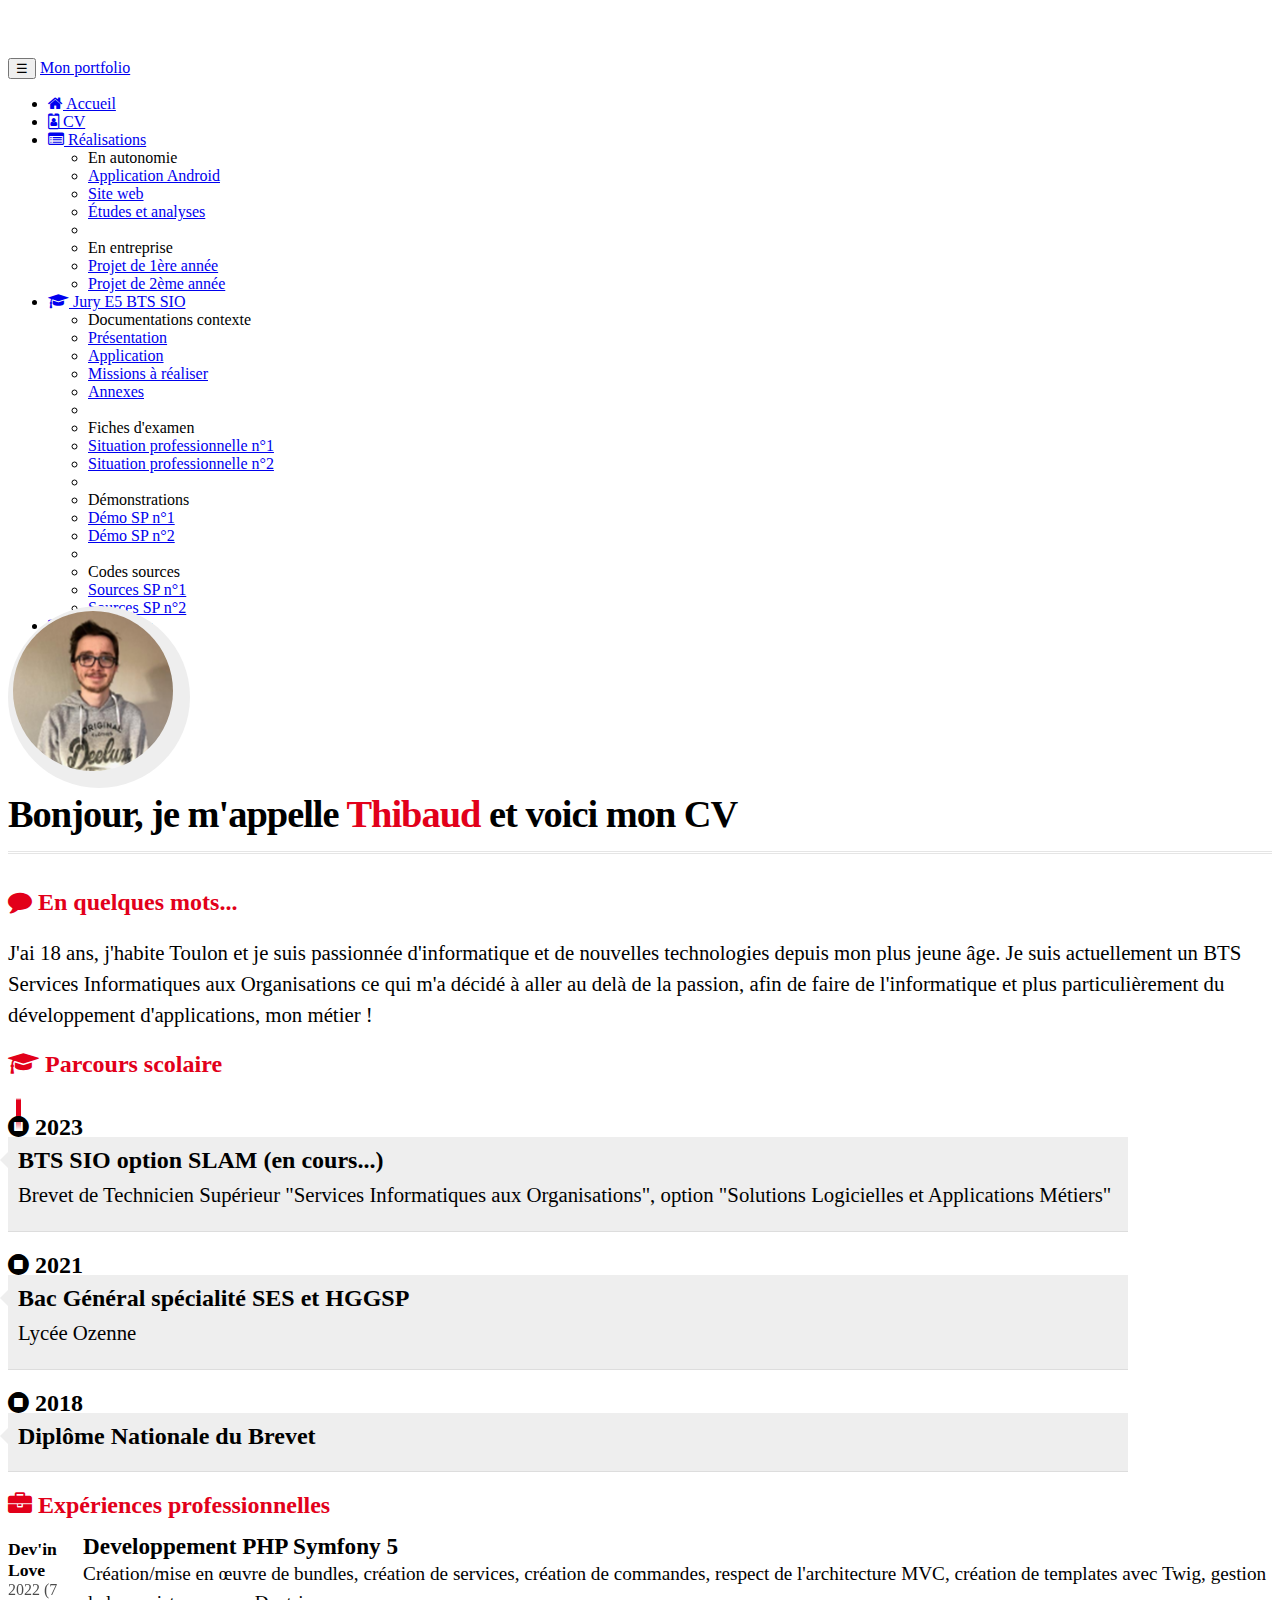
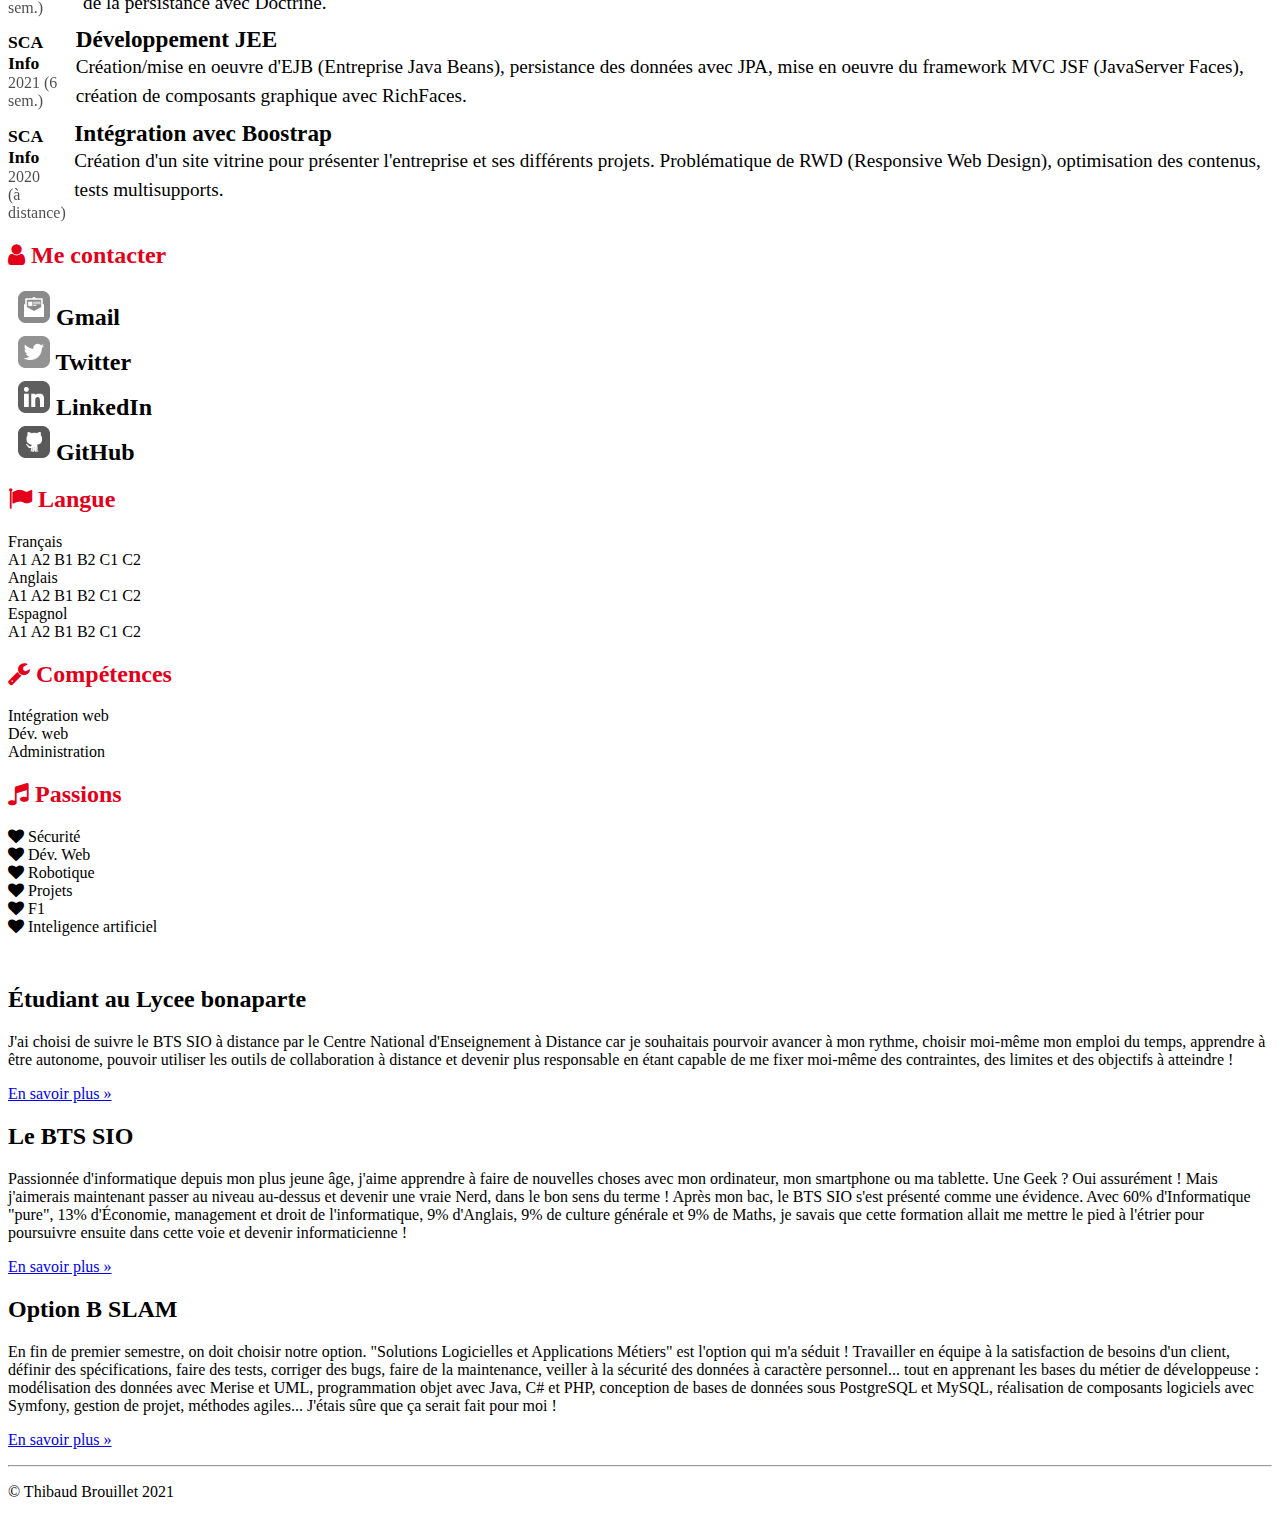
==== commit fce53a5c: "fix bug et personnalisation" ====
--- a/pages/cv.html
+++ b/pages/cv.html
@@ -65,7 +65,7 @@
                                 <li role="presentation" class="dropdown-header dropdown-item">
                                     En autonomie</li>
                                 <li role="presentation" class="dropdown-item">
-                                    <a role="menuitem" href="#">Application Android</a>
+                                    <a role="menuitem" href="../pages/appliandroid.html">Application Android</a>
                                 </li>
                                 <li role="presentation" class="dropdown-item">
                                     <a role="menuitem" href="#">Site web</a>
@@ -157,7 +157,7 @@
                         <!-- Partie gauche -->
                         <div class="rubrique clearfix">
                             <h2><span class="fa fa-comment"></span> En quelques mots...</h2>
-                            <p>J'ai 21 ans, j'habite Toulon et je suis passionnée d'informatique et de
+                            <p>J'ai 18 ans, j'habite Toulon et je suis passionnée d'informatique et de
                                 nouvelles technologies depuis mon plus jeune âge. Je suis actuellement un
                                 BTS Services Informatiques aux Organisations ce qui m'a décidé à aller au
                                 delà de la passion, afin de faire de l'informatique et plus particulièrement
@@ -168,7 +168,7 @@
                                 <ul id="parcours" class="clearfix">
                                     <li>
                                         <div class="date float-left">
-                                            <span class="fa fa-stop-circle"></span>&nbsp;2022
+                                            <span class="fa fa-stop-circle"></span>&nbsp;2023
                                         </div>
                                         <div class="details float-right">
                                             <h3>BTS SIO option SLAM (en cours...)</h3>
@@ -179,18 +179,16 @@
                                     </li>
                                     <li>
                                         <div class="date float-left">
-                                            <span class="fa fa-stop-circle"></span>&nbsp;2020
+                                            <span class="fa fa-stop-circle"></span>&nbsp;2021
                                         </div>
                                         <div class="details float-right">
-                                            <h3>Bac STI2D spécialité SIN</h3>
-                                            <p>Baccalauréat "Sciences et Technologies de l'Industrie et du
-                                                Développement Durable" spécialité "Systèmes d’Information et
-                                                Numérique"</p>
+                                            <h3>Bac Général spécialité SES et HGGSP</h3>
+                                            <p>Lycée Ozenne</p>
                                         </div>
                                     </li>
                                     <li>
                                         <div class="date float-left">
-                                            <span class="fa fa-stop-circle"></span>&nbsp;2017
+                                            <span class="fa fa-stop-circle"></span>&nbsp;2018
                                         </div>
                                         <div class="details float-right">
                                             <h3>Diplôme Nationale du Brevet</h3>
@@ -199,154 +197,222 @@
                                     </li>
                                 </ul>
                             </div>
+                            <div class="rubrique clearfix">
+                                <h2><span class="fa fa-briefcase"></span> Expériences professionnelles</h2>
+                                <div class="experience clearfix">
+                                    <div class="col-3">
+                                        <div class="lieu">Dev'in Love</div>
+                                        <div class="date">2022 (7 sem.)</div>
+                                    </div>
+                                    <div class="col-9">
+                                        <div class="profession">Developpement PHP Symfony 5</div>
+                                        <div class="details">Création/mise en œuvre de bundles, création de services,
+                                            création de commandes, respect de l'architecture MVC, création de templates
+                                            avec Twig, gestion de la persistance avec Doctrine.
+                                        </div>
+                                    </div>
+                                </div>
+                                <div class="experience clearfix">
+                                    <!-- comment -->  
+                                    <div class="col-3">
+                                        <div class="lieu">SCA Info</div>
+                                        <div class="date">2021 (6 sem.)</div>
+                                    </div>
+                                    <div class="col-9">
+                                        <div class="profession">Développement JEE</div>
+                                        <div class="details">Création/mise en oeuvre d'EJB (Entreprise Java Beans),
+                                            persistance des données avec JPA, mise en oeuvre du framework MVC JSF
+                                            (JavaServer Faces), création de composants graphique avec RichFaces.
+                                        </div>
+                                    </div>
+                                </div>
+                                    <div class="experience clearfix">
+                                        <div class="col-3">
+                                            <div class="lieu">SCA Info</div>
+                                            <div class="date">2020<br>(à distance)</div>
+                                        </div>
+                                    
+                                    <div class="col-9">
+                                        <div class="profession">Intégration avec Boostrap</div>
+                                        <div class="details">Création d'un site vitrine pour présenter l'entreprise et
+                                            ses différents projets. Problématique de RWD (Responsive Web Design),
+                                            optimisation des contenus, tests multisupports.
+                                        </div>
+                                    </div>
+                                </div>
+
+
+
+                            </div>
                         </div>
+
                     </div>
                     <div class="col-xs-12 col-sm-5">
                         <!-- Partie droite -->
                         <div class="rubrique clearfix">
-                                <h2><span class="fa fa-user"></span> Me contacter</h2>
-                                <div class="meContacter">
-                                    <div class="details float-left">
-                                        <a href="mailto:amelia.pilou@gmail.com?subject=Contact depuis le CV en ligne"
-                                           title="Mail de Amélia Pilou">
-                                            <img class="contact-icon" src="../images/cv/mail-dreamstale47.png"
-                                                 alt="Icone de mail"> GMail.com
-                                        </a>
-                                    </div>
-                                </div>
-                                <div class="meContacter">
-                                    <div class="details float-left">
-                                        <a href="https://twitter.com/AmeliaPILOU"
-                                           title="Lien vers la page Twitter de @AmeliaPilou">
-                                            <img class="contact-icon" src="../images/cv/twitter-dreamstale71.png"
-                                                 alt="Icone de Twitter"> Twitter
-                                        </a>
-                                    </div>
-                                </div>
-                                <div class="meContacter">
-                                    <div class="details float-left">
-                                        <a href="http://fr.linkedin.com/in/ameliaPilou"
-                                           title="Lien vers le profil LinkedIn de Amélia Pilou">
-                                            <img class="contact-icon" src="../images/cv/linkedin-dreamstale45.png"
-                                                 alt="Icone de LinkedIn"> LinkedIn
-                                        </a>
-                                    </div>
-                                </div>
-                                <div class="meContacter">
-                                    <div class="details float-left">
-                                        <a href="https://github.com/AmeliaPilou/"
-                                           title="Lien vers le profil GitHub d'Amélia Pilou">
-                                            <img class="contact-icon" src="../images/cv/github2-dreamstale35.png"
-                                                 alt="Icone de GitHub"> GitHub
-                                        </a>
-                                    </div>
-                                </div>
-                                
-                               
-                        </div><div class="rubrique clearfix">
-                            <h2><span class="fa fa-briefcase"></span> Expériences professionnelles</h2>
-                            <div class="experience clearfix">
-                                <div class="col-3">
-                                    <div class="lieu">Dev'in Love</div>
-                                    <div class="date">2022 (7 sem.)</div>
-                                </div>
-                                <div class="col-9">
-                                    <div class="profession">Developpement PHP Symfony 5</div>
-                                    <div class="details">Création/mise en œuvre de bundles, création de services,
-                                        création de commandes, respect de l'architecture MVC, création de templates
-                                        avec Twig, gestion de la persistance avec Doctrine.
-                                    </div>
-                                </div>
-                            </div>
-                            <div class="experience clearfix">
-                                <div class="col-3">
-                                    <div class="lieu">SCA Info</div>
-                                    <div class="date">2021 (6 sem.)</div>
-                                </div>
-                                <div class="col-9">
-                                    <div class="profession">Développement JEE</div>
-                                    <div class="details">Création/mise en oeuvre d'EJB (Entreprise Java Beans),
-                                        persistance des données avec JPA, mise en oeuvre du framework MVC JSF
-                                        (JavaServer Faces), création de composants graphique avec RichFaces.
-                                    </div>
-                                </div>
-                            </div>
-                            <div class="experience clearfix">
-                                <div class="col-3">
-                                    <div class="lieu">SCA Info</div>
-                                    <div class="date">2020<br>(à distance)</div>
-                                </div>
-                                <div class="col-9">
-                                    <div class="profession">Intégration avec Boostrap</div>
-                                    <div class="details">Création d'un site vitrine pour présenter l'entreprise et
-                                        ses différents projets. Problématique de RWD (Responsive Web Design),
-                                        optimisation des contenus, tests multisupports.
-                                    </div>
-                                </div>
-                            </div>
-                            
+                            <h2><span class="fa fa-user"></span> Me contacter</h2>
+                            <div class="meContacter">
+                                <div class="details float-left">
+                                    <a href="mailto:tib.brouillet@gmail.com?subject=Contact depuis le CV en ligne"
+                                       title="Mail de Thibaud Brouillet">
+                                        <img class="contact-icon" src="../images/cv/mail-dreamstale47.png"
+                                             alt="Icone de mail"> Gmail
+                                    </a>
+                                </div>
+                            </div>
+                            <div class="meContacter">
+                                <div class="details float-left">
+                                    <a href="https://twitter.com/AmeliaPILOU"
+                                       title="Lien vers la page Twitter de @AmeliaPilou">
+                                        <img class="contact-icon" src="../images/cv/twitter-dreamstale71.png"
+                                             alt="Icone de Twitter"> Twitter
+                                    </a>
+                                </div>
+                            </div>
+                            <div class="meContacter">
+                                <div class="details float-left">
+                                    <a href="https://www.linkedin.com/in/thibaud-brouillet-39929b227/"
+                                       title="Lien vers le profil LinkedIn de Thibaud Brouillet">
+                                        <img class="contact-icon" src="../images/cv/linkedin-dreamstale45.png"
+                                             alt="Icone de LinkedIn"> LinkedIn
+                                    </a>
+                                </div>
+                            </div>
+                            <div class="meContacter">
+                                <div class="details float-left">
+                                    <a href="https://github.com/Tibo97"
+                                       title="Lien vers le profil GitHub de Thibaud Brouillet">
+                                        <img class="contact-icon" src="../images/cv/github2-dreamstale35.png"
+                                             alt="Icone de GitHub"> GitHub
+                                    </a>
+                                </div>
+                            </div>
+
+                            <div id="langues" class="rubrique clearfix">
+                                <h2><span class="fa fa-flag"></span> Langue</h2>
+                                <div class="container">
+                                    <div class="langue">Français</div>
+                                    <div class="niveau">
+                                        <span class="badge badge-dark">A1</span>
+                                        <span class="badge badge-dark">A2</span>
+                                        <span class="badge badge-dark">B1</span>
+                                        <span class="badge badge-dark">B2</span>
+                                        <span class="badge badge-dark">C1</span>
+                                        <span class="badge badge-success">C2</span>
+                                    </div>
+                                </div>
+                                <div class="container">
+                                    <div class="langue">Anglais</div>
+                                    <div class="niveau">
+                                        <span class="badge badge-dark">A1</span>
+                                        <span class="badge badge-dark">A2</span>
+                                        <span class="badge badge-dark">B1</span>
+                                        <span class="badge badge-success">B2</span>
+                                        <span class="badge badge-dark">C1</span>
+                                        <span class="badge badge-dark">C2</span>
+                                    </div>
+                                </div>
+                                <div class="container">
+                                    <div class="langue">Espagnol</div>
+                                    <div class="niveau">
+                                        <span class="badge badge-dark">A1</span>
+                                        <span class="badge badge-dark">A2</span>
+                                        <span class="badge badge-success">B1</span>
+                                        <span class="badge badge-dark">B2</span>
+                                        <span class="badge badge-dark">C1</span>
+                                        <span class="badge badge-dark">C2</span>
+                                    </div>
+                                </div>
+                            </div>
+                            <div id="competences" class="rubrique clearfix">
+                                <h2><span class="fa fa-wrench"></span> Compétences</h2>
+                                <div class="container">
+                                    <div class="libelle">Intégration web</div>
+                                    <div class="classement classement3"></div>
+                                </div>
+                                <div class="container">
+                                    <div class="libelle">Dév. web</div>
+                                    <div class="classement classement4"></div>
+                                </div>
+                                <div class="container">
+                                    <div class="libelle">Administration</div>
+                                    <div class="classement classement5"></div>
+                                </div>
+                            </div>
+                        </div>
+                        <div class="rubrique clearfix">
+                            <h2><span class="fa fa-music"></span> Passions</h2>
+                            <div class="passion"> <span class="fa fa-heart"></span> Sécurité</div>
+                            <div class="passion"> <span class="fa fa-heart"></span> Dév. Web</div>
+                            <div class="passion"> <span class="fa fa-heart"></span> Robotique</div>
+                            <div class="passion"> <span class="fa fa-heart"></span> Projets</div>
+                            <div class="passion"> <span class="fa fa-heart"></span> F1</div>
+                            <div class="passion"> <span class="fa fa-heart"></span> Inteligence artificiel</div>
+                        </div>
 
                     </div>
+
                 </div>
             </div>
-
-            <footer>
-                <div class="container">
-                    <div class="row">
-                        <div class="col-lg-4">
-                            <h2>Étudiante du CNED</h2>
-                            <p>J'ai choisi de suivre le BTS SIO à distance par le Centre National
-                                d'Enseignement à Distance car je souhaitais pourvoir avancer à mon rythme,
-                                choisir moi-même mon emploi du temps, apprendre à être autonome, pouvoir
-                                utiliser les outils de collaboration à distance et devenir plus responsable en
-                                étant capable de me fixer moi-même des contraintes, des limites et des
-                                objectifs à atteindre !
-                            </p>
-                            <p><a class="btn btn-secondary" href="http://www.cned.fr" target="_blank"
-                                  role="button">En savoir plus »</a>
-                            </p>
-                        </div>
-                        <div class="col-lg-4">
-                            <h2>Le BTS SIO</h2>
-                            <p>Passionnée d'informatique depuis mon plus jeune âge, j'aime apprendre à faire
-                                de nouvelles choses avec mon ordinateur, mon smartphone ou ma tablette. Une
-                                Geek ? Oui assurément ! Mais j'aimerais maintenant passer au niveau au-dessus
-                                et devenir une vraie Nerd, dans le bon sens du terme ! Après mon bac, le BTS
-                                SIO s'est présenté comme une évidence. Avec 60% d'Informatique "pure", 13%
-                                d'Économie, management et droit de l'informatique, 9% d'Anglais, 9% de culture
-                                générale et 9% de Maths, je savais que cette formation allait me mettre le
-                                pied à l'étrier pour poursuivre ensuite dans cette voie et devenir
-                                informaticienne !
-                            </p>
-                            <p><a class="btn btn-secondary" href="https://fr.wikipedia.org/wiki/Brevet_de_tec
-                                  hnicien_supérieur_-_Services_informatiques_aux_organisations"
-                                  target="_blank" role="button">En savoir plus »</a>
-                            </p>
-                        </div>
-                        <div class="col-lg-4">
-                            <h2>Option B SLAM</h2>
-                            <p>En fin de premier semestre, on doit choisir notre option. "Solutions
-                                Logicielles et Applications Métiers" est l'option qui m'a séduit&nbsp;!
-                                Travailler en équipe à la satisfaction de besoins d'un client, définir des
-                                spécifications, faire des tests, corriger des bugs, faire de la maintenance,
-                                veiller à la sécurité des données à caractère personnel... tout en apprenant
-                                les bases du métier de développeuse : modélisation des données
-                                avec Merise et UML, programmation objet avec Java, C# et PHP, conception
-                                de bases de données sous PostgreSQL et MySQL, réalisation de
-                                composants logiciels avec Symfony, gestion de projet, méthodes agiles...
-                                J'étais sûre que ça serait fait pour moi !
-                            </p>
-                            <p><a class="btn btn-secondary" href="https://www.onisep.fr/Ressources/Univers-Fo
-                                  rmation/Formations/Post-bac/bts-services-informatiques-aux-organisations-op
-                                  tion-b-solutions-logicielles-et-applications-metiers" target="_blank"
-                                  role="button">En savoir plus »</a>
-                            </p>
-                        </div>
-                    </div>
-                    <hr>
-                    <p class="text-center" id="copyright">© Thibaud Brouillet 2021</p>
-                </div>
         </div>
+    </body>
+    <footer>
+        <div class="container">
+            <div class="row">
+                <div class="col-lg-4">
+                    <h2>Étudiant au Lycee bonaparte</h2>
+                    <p>J'ai choisi de suivre le BTS SIO à distance par le Centre National
+                        d'Enseignement à Distance car je souhaitais pourvoir avancer à mon rythme,
+                        choisir moi-même mon emploi du temps, apprendre à être autonome, pouvoir
+                        utiliser les outils de collaboration à distance et devenir plus responsable en
+                        étant capable de me fixer moi-même des contraintes, des limites et des
+                        objectifs à atteindre !
+                    </p>
+                    <p><a class="btn btn-secondary" href="#" target="_blank"
+                          role="button">En savoir plus »</a>
+                    </p>
+                </div>
+                <div class="col-lg-4">
+                    <h2>Le BTS SIO</h2>
+                    <p>Passionnée d'informatique depuis mon plus jeune âge, j'aime apprendre à faire
+                        de nouvelles choses avec mon ordinateur, mon smartphone ou ma tablette. Une
+                        Geek ? Oui assurément ! Mais j'aimerais maintenant passer au niveau au-dessus
+                        et devenir une vraie Nerd, dans le bon sens du terme ! Après mon bac, le BTS
+                        SIO s'est présenté comme une évidence. Avec 60% d'Informatique "pure", 13%
+                        d'Économie, management et droit de l'informatique, 9% d'Anglais, 9% de culture
+                        générale et 9% de Maths, je savais que cette formation allait me mettre le
+                        pied à l'étrier pour poursuivre ensuite dans cette voie et devenir
+                        informaticienne !
+                    </p>
+                    <p><a class="btn btn-secondary" href="https://fr.wikipedia.org/wiki/Brevet_de_tec
+                          hnicien_supérieur_-_Services_informatiques_aux_organisations"
+                          target="_blank" role="button">En savoir plus »</a>
+                    </p>
+                </div>
+                <div class="col-lg-4">
+                    <h2>Option B SLAM</h2>
+                    <p>En fin de premier semestre, on doit choisir notre option. "Solutions
+                        Logicielles et Applications Métiers" est l'option qui m'a séduit&nbsp;!
+                        Travailler en équipe à la satisfaction de besoins d'un client, définir des
+                        spécifications, faire des tests, corriger des bugs, faire de la maintenance,
+                        veiller à la sécurité des données à caractère personnel... tout en apprenant
+                        les bases du métier de développeuse : modélisation des données
+                        avec Merise et UML, programmation objet avec Java, C# et PHP, conception
+                        de bases de données sous PostgreSQL et MySQL, réalisation de
+                        composants logiciels avec Symfony, gestion de projet, méthodes agiles...
+                        J'étais sûre que ça serait fait pour moi !
+                    </p>
+                    <p><a class="btn btn-secondary" href="https://www.onisep.fr/Ressources/Univers-Fo
+                          rmation/Formations/Post-bac/bts-services-informatiques-aux-organisations-op
+                          tion-b-solutions-logicielles-et-applications-metiers" target="_blank"
+                          role="button">En savoir plus »</a>
+                    </p>
+                </div>
+            </div>
+            <hr>
+            <p class="text-center" id="copyright">© Thibaud Brouillet 2021</p>
+        </div>
+
     </footer> 
-</body>
+
 </html>
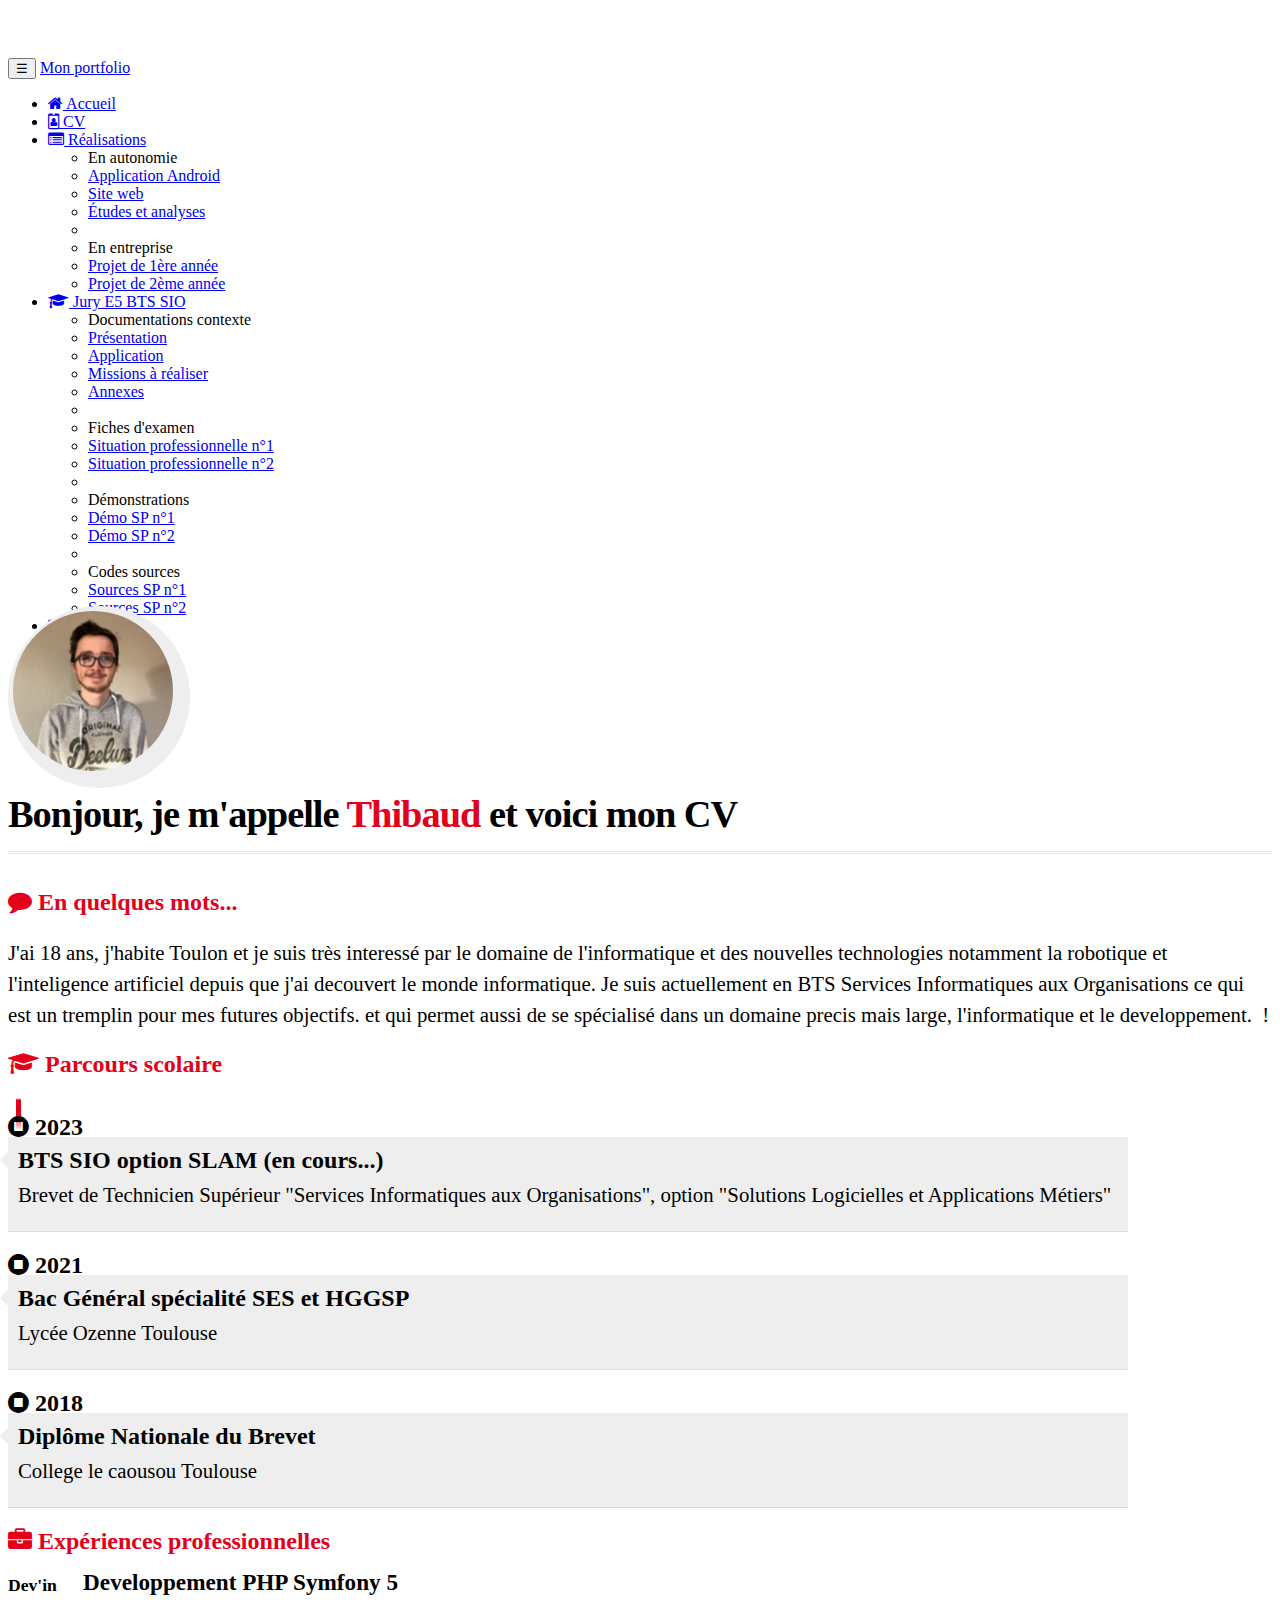
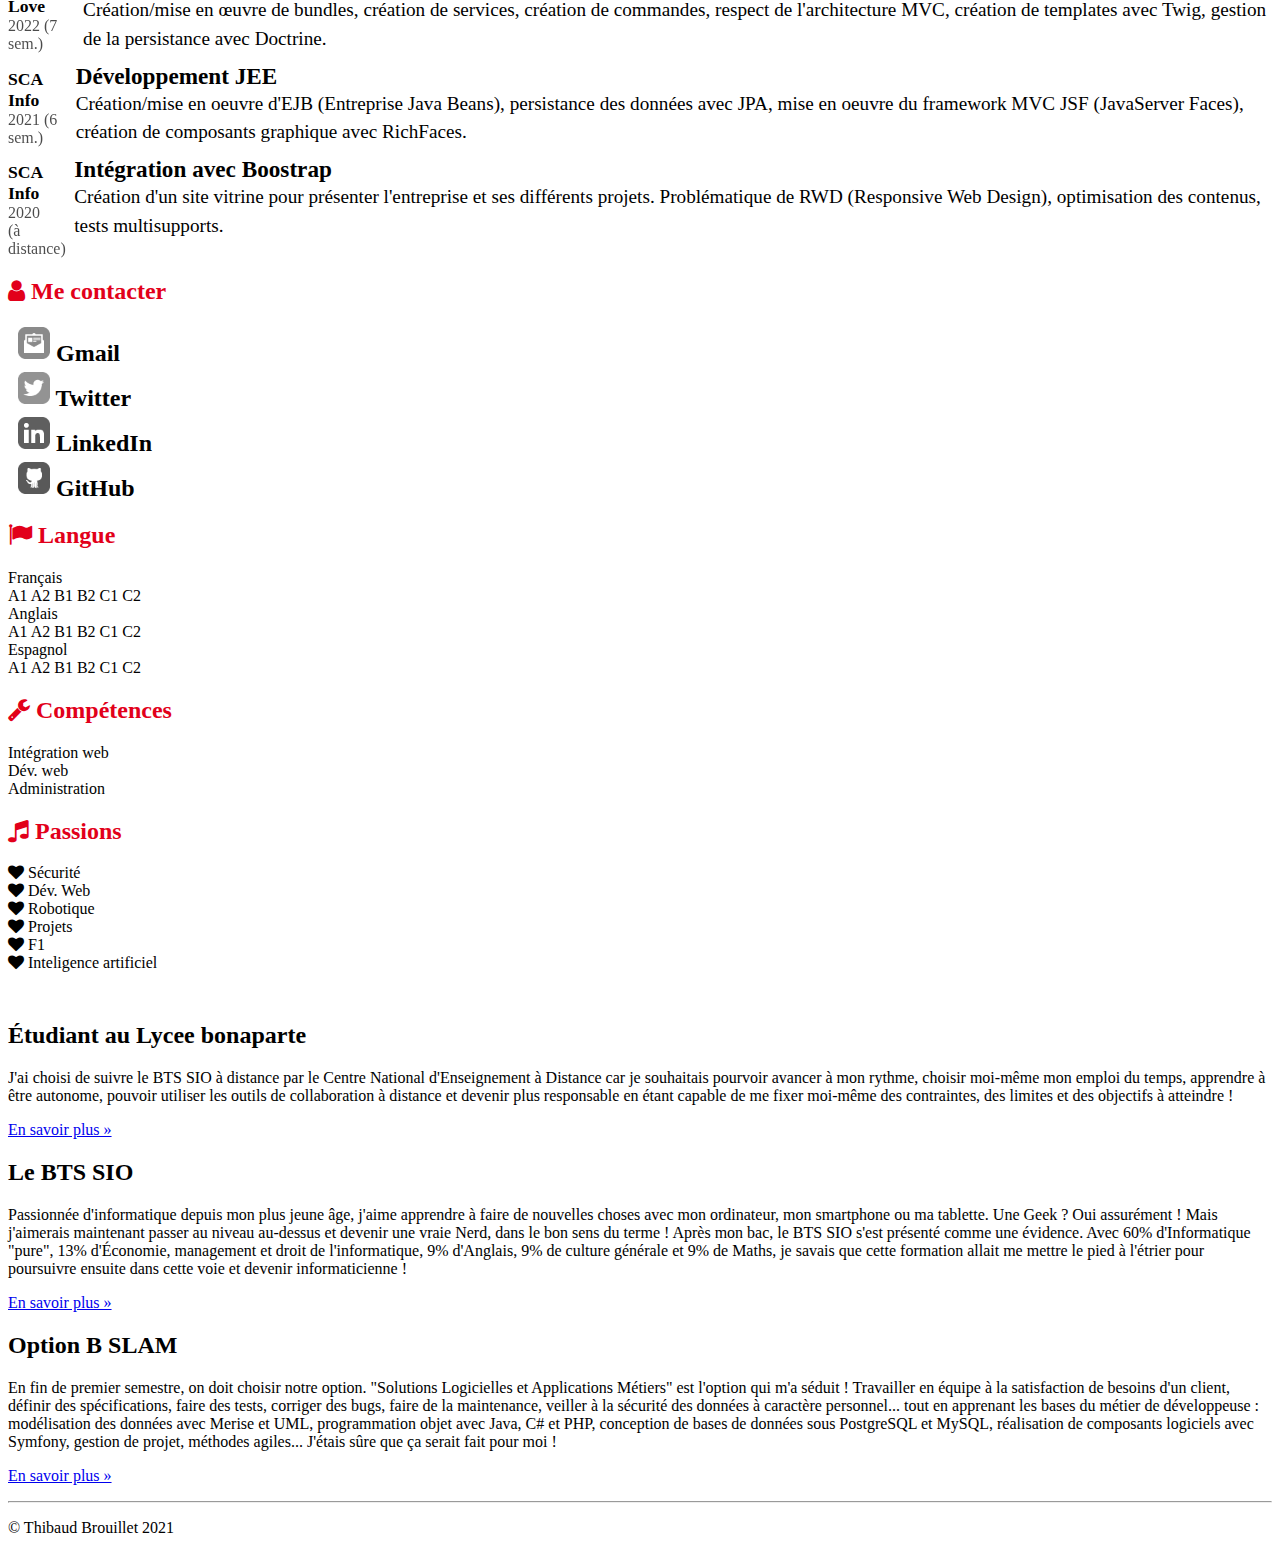
==== commit 1e344875: "personnalisation" ====
--- a/pages/cv.html
+++ b/pages/cv.html
@@ -157,11 +157,10 @@
                         <!-- Partie gauche -->
                         <div class="rubrique clearfix">
                             <h2><span class="fa fa-comment"></span> En quelques mots...</h2>
-                            <p>J'ai 18 ans, j'habite Toulon et je suis passionnée d'informatique et de
-                                nouvelles technologies depuis mon plus jeune âge. Je suis actuellement un
-                                BTS Services Informatiques aux Organisations ce qui m'a décidé à aller au
-                                delà de la passion, afin de faire de l'informatique et plus particulièrement
-                                du développement d'applications, mon métier&nbsp;!
+                            <p>J'ai 18 ans, j'habite Toulon et je suis très interessé par le domaine de l'informatique et des
+                                nouvelles technologies notamment la robotique et l'inteligence artificiel depuis que j'ai decouvert le monde informatique. 
+                                Je suis actuellement en BTS Services Informatiques aux Organisations ce qui est un tremplin pour mes futures objectifs.
+                                 et qui permet aussi de se spécialisé dans un domaine precis mais large, l'informatique et le developpement. &nbsp;!
                             </p>
                             <div class="rubrique clearfix">
                                 <h2><span class="fa fa-graduation-cap"></span> Parcours scolaire</h2>
@@ -183,7 +182,7 @@
                                         </div>
                                         <div class="details float-right">
                                             <h3>Bac Général spécialité SES et HGGSP</h3>
-                                            <p>Lycée Ozenne</p>
+                                            <p>Lycée Ozenne Toulouse</p>
                                         </div>
                                     </li>
                                     <li>
@@ -191,8 +190,8 @@
                                             <span class="fa fa-stop-circle"></span>&nbsp;2018
                                         </div>
                                         <div class="details float-right">
-                                            <h3>Diplôme Nationale du Brevet</h3>
-                                            <p></p>
+                                            <h3>Diplôme Nationale du Brevet </h3>
+                                            <p>College le caousou Toulouse</p>
                                         </div>
                                     </li>
                                 </ul>
@@ -262,8 +261,8 @@
                             </div>
                             <div class="meContacter">
                                 <div class="details float-left">
-                                    <a href="https://twitter.com/AmeliaPILOU"
-                                       title="Lien vers la page Twitter de @AmeliaPilou">
+                                    <a href="#"
+                                       title="Lien vers la page Twitter de @thibaud_brouillet">
                                         <img class="contact-icon" src="../images/cv/twitter-dreamstale71.png"
                                              alt="Icone de Twitter"> Twitter
                                     </a>
